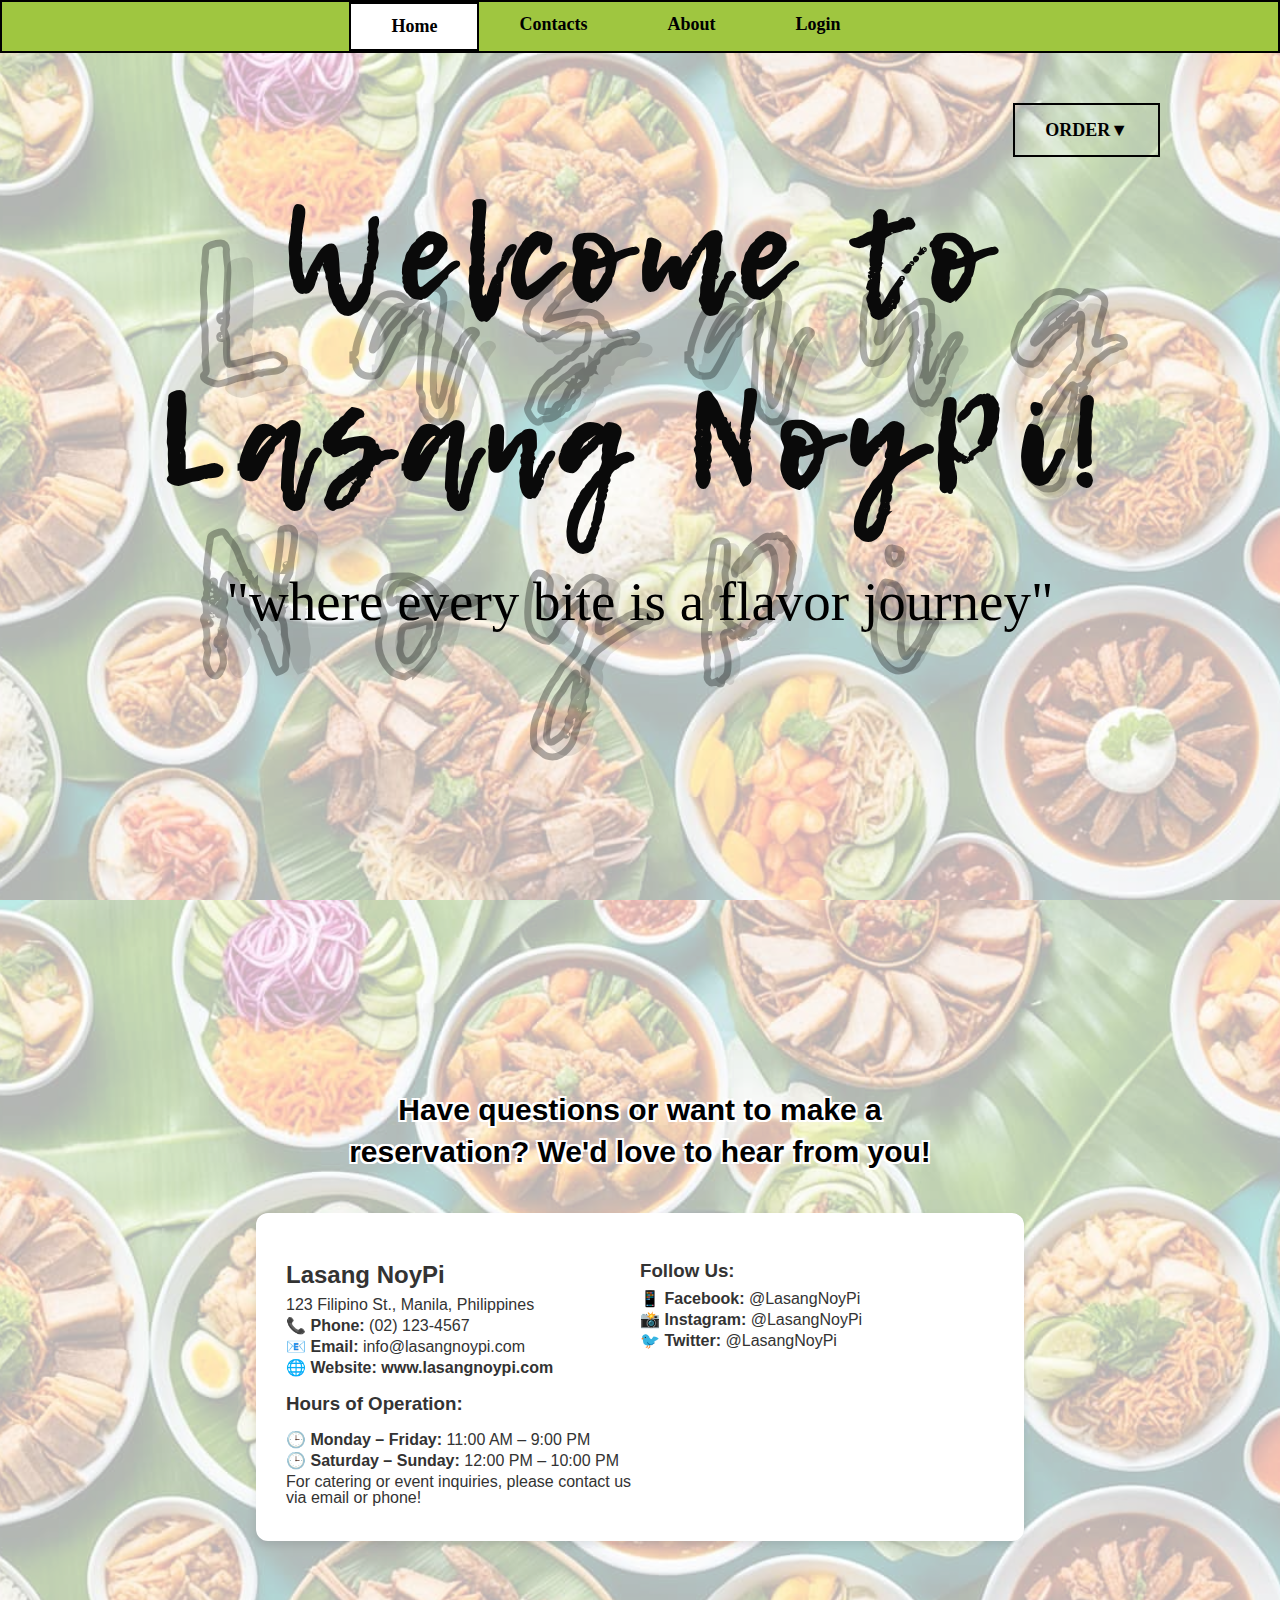
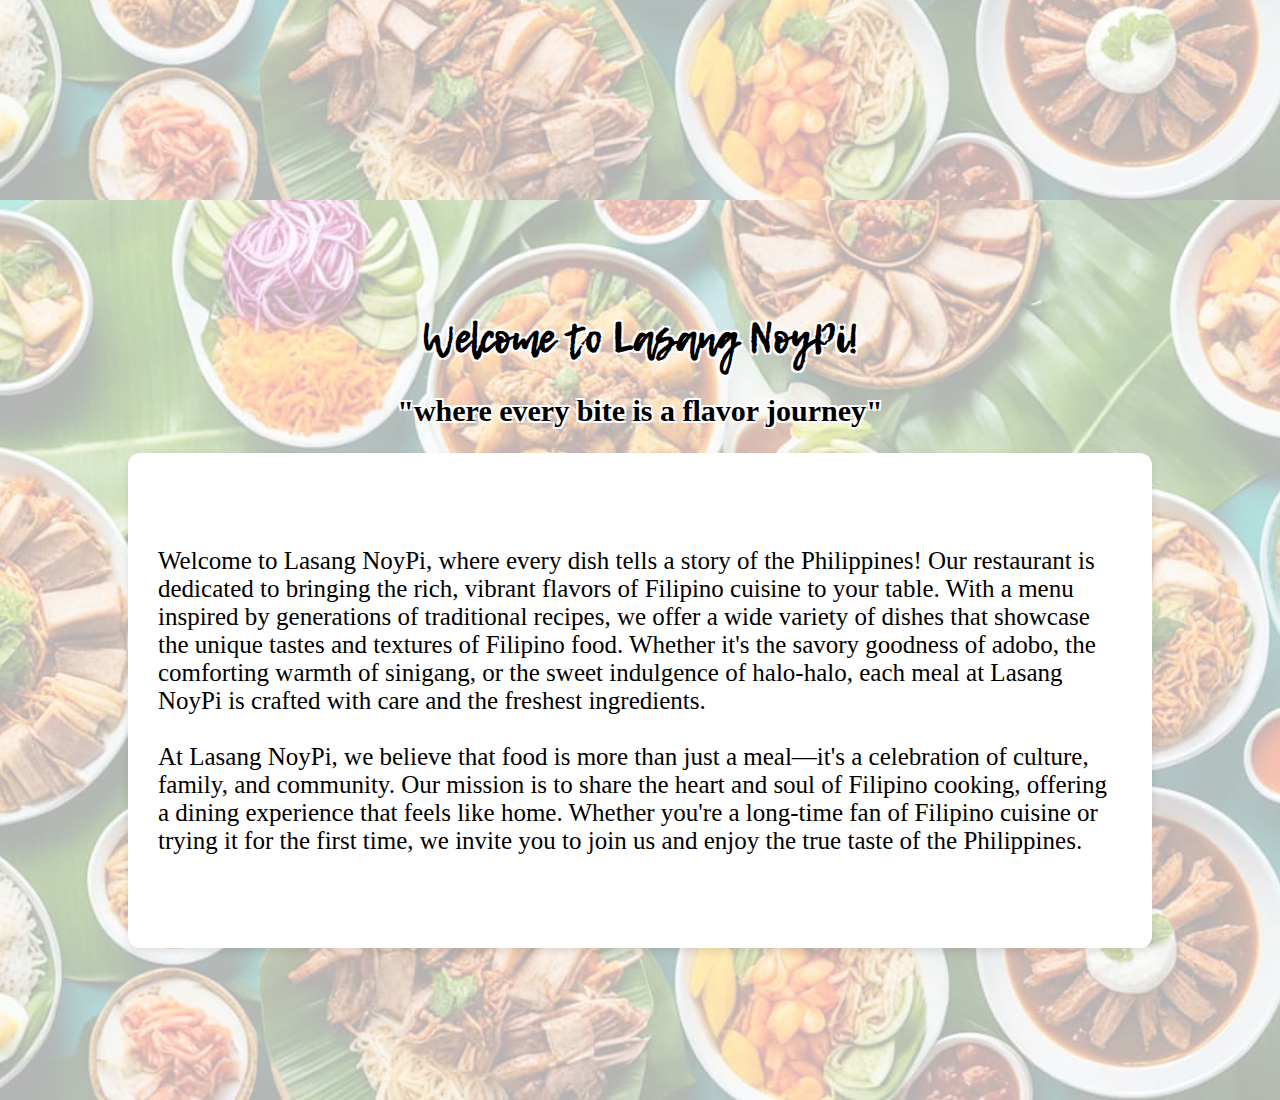
==== index.html @ b04867b8 "responsive payroll" ====
<!DOCTYPE html>
<html lang="en">
<head>
    <meta charset="UTF-8">
    <meta name="viewport" content="width=device-width, initial-scale=1.0">
    <title>Lasang NoyPi</title>
    <link rel="stylesheet" href="css/index.css">
    <link rel="stylesheet" href="css/fonts.css">
    <link rel="stylesheet" href="css/contact.css">
    <link rel="stylesheet" href="css/about.css">
    <link rel="stylesheet" href="css/nav.css">
    <link rel="stylesheet" href="css/purchase.css">
    <link rel="stylesheet" href="css/orderstyle.css">

</head>
<body>

    
    
    <div class="top_nav">
        <ul>
          <li><a class="active default" href="#" data-target="home">Home</a></li>
          <li><a href="#" data-target="contacts">Contacts</a></li>
          <li><a href="#" data-target="about">About</a></li>
          <li><a class="spaced" href="#login">Login</a></li>
      
        
        </ul>
      </div>
    
    <!-- Code for the home page and this is section 1 -->
    <section class="Main" id="home">
        <!-- main contents -->
        <div class="Content" >
            <h1>Welcome to <br> Lasang NoyPi!</h1>
            <p>"where every bite is a flavor journey"</p>
        </div>

        <div class="background">
            Your content here.
        </div>

        <!-- code for the background test -->
        <div class="splice-text" data-text="Lasang NoyPi"></div>
        
       <!-- Code for the purchase buttons and the corresponding divs in them -->
        <div class="Purchase menu">
            <a href="#" id="order-button" data-popup="payroll-popup" class="order popup-trigger">ORDER▼</a>
            <ul class="menu-items hidden">
                <li><a href="#" class="popup-trigger" data-popup="main-popup">MAIN</a></li>
                <li><a href="#" class="popup-trigger" data-popup="dessert-popup">DEESERT</a></li>
                <li><a href="#" class="popup-trigger" data-popup="drinks-popup">DRINKS</a></li>
            </ul>
        </div>

        <!-- Pop-ups divs and This is section 1 -->
        <!-- The code for the dine-in purchase button -->
        <div id="payroll-popup" class="hidden payroll">
            <div class="popup-content-payroll">
                <h3>Order Summary</h3>
                <ul id="order-summary">
                    <!-- Dynamic content -->
                </ul>
                <div class="total-price">Total: <span id="total-price" class="total-price">0</span> PHP</div>
            </div>
        </div>


        <div id="main-popup" class="popup hidden" >
            <div class="popup-content">
                <button class="close-btn">X</button>
                <div class="btn-food">
                    <div class="button-container">
                        <button class="move-food-L-R" id="btn-prev">&lt;</button>
                        <button class="move-food-R-L" id="btn-next">&gt;</button>
                    </div>
                    <div class="Menu-options">
                         <!-- Replace list with divs, add images inside each div -->
                        <!-- Menu Items -->
                        <div class="menu-item" data-price="85">
                            <img src="../images/main/PorkAdobo.png" alt="Assdobo-" class="menu-item-img">
                            
                            <div class="item-controls">
                                <button class="subtract">-</button>
                                <span class="quantity">0</span>
                                <button class="add">+</button>
                            </div>
                        </div>
                        <div class="menu-item" data-price="135">
                            <img src="/images/main/Lechon.png" alt="Lechon-" class="menu-item-img">
                           
                            <div class="item-controls">
                                <button class="subtract">-</button>
                                <span class="quantity">0</span>
                                <button class="add">+</button>
                            </div>
                        </div>
                        <div class="menu-item" data-price="125">
                            <img src="/images/main/Crispy-Pata.png" alt="Crispy-Pata" class="menu-item-img">

                            <div class="item-controls">
                                <button class="subtract">-</button>
                                <span class="quantity">0</span>
                                <button class="add">+</button>
                            </div>
                        </div>
                        <div class="menu-item" data-price="75">
                            <img src="/images/main/Pancit Palabok.png" alt="Pancit-Palabok" class="menu-item-img">
                            
                            <div class="item-controls">
                                <button class="subtract">-</button>
                                <span class="quantity">0</span>
                                <button class="add">+</button>
                            </div>
                        </div>
                        <div class="menu-item" data-price="85">
                            <img src="/images/main/Kare-Kare.png" alt="Kare-Kare" class="menu-item-img">
                          
                            <div class="item-controls">
                                <button class="subtract">-</button>
                                <span class="quantity">0</span>
                                <button class="add">+</button>
                            </div>
                        </div>
                        <div class="menu-item" data-price="125">
                            <img src="/images/main/Pork Sisig.png" alt="Pork-Sisig" class="menu-item-img">
                           
                            <div class="item-controls">
                                <button class="subtract">-</button>
                                <span class="quantity">0</span>
                                <button class="add">+</button>
                            </div>
                        </div>
                        <div class="menu-item" data-price="150">
                            <img src="/images/main/beef Kaldereta.png" alt="Beef-Kaldereta" class="menu-item-img">
                           
                            <div class="item-controls">
                                <button class="subtract">-</button>
                                <span class="quantity">0</span>
                                <button class="add">+</button>
                            </div>
                        </div>
                        <div class="menu-item" data-price="89">
                            <img src="/images/main/Sinangag.png" alt="Sinangag-" class="menu-item-img">
                         
                            <div class="item-controls">
                                <button class="subtract">-</button>
                                <span class="quantity">0</span>
                                <button class="add">+</button>
                            </div>
                        </div>
                        <div class="menu-item" data-price="55">
                            <img src="/images/main/Plain Rice.png" alt="Plain-Rice" class="menu-item-img">
                        
                            <div class="item-controls">
                                <button class="subtract">-</button>
                                <span class="quantity">0</span>
                                <button class="add">+</button>
                            </div>
                        </div>
                        <div class="menu-item" data-price="79">
                            <img src="/images/main/Bicol Express.png" alt="Bicok-Express" class="menu-item-img">
                            <div class="item-controls">
                                <button class="subtract">-</button>
                                <span class="quantity">0</span>
                                <button class="add">+</button>
                            </div>
                        </div>
                    </div>
                    <!-- Display selected option here -->
                    <div class="menu-display" id="menu-display">Dine in</div>
                </div>
            
            </div>
        </div>

        <!-- Dessert Pop-up -->
        <div id="dessert-popup" class="popup hidden">
            <div class="popup-content">
                <button class="close-btn">X</button>
                <div class="btn-food">
                    <div class="button-container">
                        <button class="move-food-L-R" id="btn-prev-dessert">&lt;</button>
                        <button class="move-food-R-L" id="btn-next-dessert">&gt;</button>
                    </div>
                    <div class="Menu-options">
                        <div class="menu-item" data-price="89">
                            <img src="../images/Dessert/Biko.png" alt="Biko-" class="menu-item-img-dessert">
                            <div class="item-controls">
                                <button class="subtract">-</button>
                                <span class="quantity">0</span>
                                <button class="add">+</button>
                            </div>
                        </div>
                        <div class="menu-item" data-price="55">
                            <img src="/images/Dessert/Buko Pie.png" alt="Buko-Pie" class="menu-item-img-dessert">
                            <div class="item-controls">
                                <button class="subtract">-</button>
                                <span class="quantity">0</span>
                                <button class="add">+</button>
                            </div>
                        </div>
                        <div class="menu-item" data-price="55">
                            <img src="/images/Dessert/Ginataang Bilo-bilo.png" alt="Ginataang-Bilo-bilo" class="menu-item-img-dessert">
                            < <div class="item-controls">
                                <button class="subtract">-</button>
                                <span class="quantity">0</span>
                                <button class="add">+</button>
                            </div>
                        </div>
                        <div class="menu-item" data-price="65">
                            <img src="/images/Dessert/Halo Halo.png" alt="Halo-Halo" class="menu-item-img-dessert">
                            <div class="item-controls">
                                <button class="subtract">-</button>
                                <span class="quantity">0</span>
                                <button class="add">+</button>
                            </div>
                        </div>
                        <div class="menu-item" data-price="55">
                            <img src="/images/Dessert/Leche Flan.png" alt="Leche-Flan" class="menu-item-img-dessert">
                            <div class="item-controls">
                                <button class="subtract">-</button>
                                <span class="quantity">0</span>
                                <button class="add">+</button>
                            </div>
                        </div>
                        <div class="menu-item" data-price="55">
                            <img src="/images/Dessert/Maja Blanca.png" alt="Maja-Blanca" class="menu-item-img-dessert">
                            <div class="item-controls">
                                <button class="subtract">-</button>
                                <span class="quantity">0</span>
                                <button class="add">+</button>
                            </div>
                        </div>
                        <div class="menu-item" data-price="65">
                            <img src="/images/Dessert/Sans Rival.png" alt="Sans--Rival" class="menu-item-img-dessert">
                            <div class="item-controls">
                                <button class="subtract">-</button>
                                <span class="quantity">0</span>
                                <button class="add">+</button>
                            </div>
                        </div>
                        <div class="menu-item" data-price="89">
                            <img src="/images/Dessert/Sapin Sapin.png" alt="Sapin-Sapin" class="menu-item-img-dessert">
                            <div class="item-controls">
                                <button class="subtract">-</button>
                                <span class="quantity">0</span>
                                <button class="add">+</button>
                            </div>
                        </div>
                        <div class="menu-item" data-price="25">
                            <img src="/images/Dessert/Sorebetes.png" alt="Sorebetes" class="menu-item-img-dessert">
                            <div class="item-controls">
                                <button class="subtract">-</button>
                                <span class="quantity">0</span>
                                <button class="add">+</button>
                            </div>
                        </div>
                    </div>
                    <div class="menu-display" id="menu-display-dessert">Desserts</div>
                </div>
            </div>
        </div>
        

        <!-- Drinks Pop-up -->
        <div id="drinks-popup" class="popup hidden">
            <div class="popup-content">
                <button class="close-btn">X</button>
                <div class="btn-food">
                    <div class="button-container">
                        <button class="move-food-L-R" id="btn-prev-drinks">&lt;</button>
                        <button class="move-food-R-L" id="btn-next-drinks">&gt;</button>
                    </div>
                    <div class="Menu-options">
                        <div class="menu-item" data-price="65">
                            <img src="/images/drinks/Calamansi Juice.png" alt="Calamansi-Juice" class="menu-item-img-drinks">
                            <div class="item-controls">
                                <button class="subtract">-</button>
                                <span class="quantity">0</span>
                                <button class="add">+</button>
                            </div>
                        </div>
                        <div class="menu-item" data-price="35">
                            <img src="/images/drinks/Ginger Tea.png" alt="Ginger-Tea" class="menu-item-img-drinks">
                            <div class="item-controls">
                                <button class="subtract">-</button>
                                <span class="quantity">0</span>
                                <button class="add">+</button>
                            </div>
                        </div>
                        <div class="menu-item" data-price="55">
                            <img src="/images/drinks/Guinumis.png" alt="Guinumis-" class="menu-item-img-drinks">
                            <div class="item-controls">
                                <button class="subtract">-</button>
                                <span class="quantity">0</span>
                                <button class="add">+</button>
                            </div>
                        </div>
                        <div class="menu-item" data-price="55">
                            <img src="/images/drinks/Guyabano Juice.png" alt="Guyabano-Juice" class="menu-item-img-drinks">
                            <div class="item-controls">
                                <button class="subtract">-</button>
                                <span class="quantity">0</span>
                                <button class="add">+</button>
                            </div>
                        </div>
                        <div class="menu-item" data-price="55">
                            <img src="/images/drinks/Mango Shake.png" alt="Mango-Shake" class="menu-item-img-drinks">
                            <div class="item-controls">
                                <button class="subtract">-</button>
                                <span class="quantity">0</span>
                                <button class="add">+</button>
                            </div>
                        </div>
                    </div>
                    <div class="menu-display" id="menu-display-drinks">Drinks</div>
                </div>
            </div>
        </div>
        
    </section>

    <!-- This is the section code for the contacts -->
    <section id="contacts" class="section Contacts">
        <div  class="first_statement_Contacts" >
            <h1> 
                Have questions or want to make a <br> reservation? We'd love to hear from you!
            </h1>
        </div>

        <section class="contact-info">
            <div class="info-container">
              <!-- Left Side: Business Information -->
              <div class="business-info">
                <h2>Lasang NoyPi</h2>
                <p>123 Filipino St., Manila, Philippines</p>
                <p>📞 <strong>Phone:</strong> (02) 123-4567</p>
                <p>📧 <strong>Email:</strong> info@lasangnoypi.com</p>
                <p>🌐 <strong>Website:</strong> <a href="https://www.lasangnoypi.com" target="_blank">www.lasangnoypi.com</a></p>
                
                <h3>Hours of Operation:</h3>
                <p>🕒 <strong>Monday – Friday:</strong> 11:00 AM – 9:00 PM</p>
                <p>🕒 <strong>Saturday – Sunday:</strong> 12:00 PM – 10:00 PM</p>
                <p>For catering or event inquiries, please contact us via email or phone!</p>
              </div>
          
              <!-- Right Side: Follow Us Section -->
              <div class="social-media">
                <h3>Follow Us:</h3>
                <p>📱 <strong>Facebook:</strong> @LasangNoyPi</p>
                <p>📸 <strong>Instagram:</strong> @LasangNoyPi</p>
                <p>🐦 <strong>Twitter:</strong> @LasangNoyPi</p>
              </div>
            </div>
          </section>
          

        <div class="background">
           
        </div>
       
    </section>


    <!-- ///////////////////////////////////// -->
    <!-- This is the section code for the About -->
    <section id="about" class="section About">

        <div  class="first_statement_About" >
            <h1>Welcome to Lasang NoyPi!</h1>
            <h2>"where every bite is a flavor journey"</h2>
        </div>

        <section class="about-info">
            <div class="about_info-container">
              <!-- Left Side: Business Information -->
               <div class="statement_about-info">
                <p>
                    Welcome to Lasang NoyPi, where every dish tells a story of the Philippines! 
                    Our restaurant is dedicated to bringing the rich, vibrant flavors of Filipino 
                    cuisine to your table. With a menu inspired by generations of traditional recipes, 
                    we offer a wide variety of dishes that showcase the unique tastes and textures of 
                    Filipino food. Whether it's the savory goodness of adobo, the comforting warmth of 
                    sinigang, or the sweet indulgence of halo-halo, each meal at Lasang NoyPi is crafted 
                    with care and the freshest ingredients.
                <br> <br>
                    At Lasang NoyPi, we believe that food is more than just a meal—it's a celebration 
                    of culture, family, and community. Our mission is to share the heart and soul of 
                    Filipino cooking, offering a dining experience that feels like home. Whether you're 
                    a long-time fan of Filipino cuisine or trying it for the first time, we invite you 
                    to join us and enjoy the true taste of the Philippines.
                </p>
               </div>
              
            </div>
          </section>
          

        <div class="background">
           
        </div>
       
       
    </section>

    <!-- Place JS file reference at the end -->
    <script src="js/nav.js"></script>
    <script src="js/purchase.js"></script>
    <script src="js/order.js"></script>
    <script src="js/payroll.js"></script>


</body>
</html>
---- css/index.css ----
.Main .background {
    position: absolute; /* Removes it from the normal flow */
            top: 0;
            left: 0;
            width: 100%; /* Full width of the parent */
            height: 100%; /* Full height of the parent */
            background-image: url('../images/Food-Culture-In-The-Philippines.jpg');
            background-size: cover;
            background-repeat: no-repeat;
            background-position: center;
            z-index: -1; /* Push it behind the content */
            opacity: 0.3;
}

.Main {
    position: relative;  /* Set parent to relative so child is positioned relative to it */
    width: 100%;         /* Example width */
    height: 100vh;       /* Full viewport height */
    display: flex;
    flex-direction: column; /* Stack elements vertically */
    align-items: center;
    justify-content: center;
    padding: 20px;
    
}

.Main h1 {
    font-family: 'Lemon', sans-serif;
    font-size: 125px; /* Default font size */
    margin-top: 5%;
    text-align: center;
    letter-spacing: 15px;
    color: rgb(10, 10, 10);
    
    
   
}

.Main p {
    font-family: 'Poppins';
    font-size: 55px; /* Default font size */
    text-align: center;
    margin-top: -5%;
    
}



  




@media (min-width: 1025px) and (max-width: 1080px) {
    /* Styles for screens between 1025px and 1080px */
    .Main h1 {
        font-size: 70px; /* Reduce font size for smaller screens */
        margin-top: 10%; /* Adjust top margin for better fit */
        margin-left: 0; /* Center the title */
        text-align: center; /* Center the text for smaller screens */
    }

    .Main p {
        font-size: 600px; /* Reduce font size */
        margin-left: 0; /* Remove left offset for smaller screens */
        text-align: center; /* Center-align text */
        margin-top: 10%; /* Adjust margin top to give breathing space */
        margin-bottom: 10%; /* Add some bottom margin */
    }
}


@media (min-width: 768px) and (max-width: 1024px) {

    .Main h1 {
        font-size: 50px; /* Reduce font size for smaller screens */
        margin-top: 10%; /* Adjust top margin for better fit */
        margin-left: 0; /* Center the title */
        text-align: center; /* Center the text for smaller screens */
    }

    .Main p {
        font-size: 30px; /* Reduce font size */
        margin-left: 0; /* Remove left offset for smaller screens */
        text-align: center; /* Center-align text */
        margin-top: 10%; /* Adjust margin top to give breathing space */
        margin-bottom: 10%; /* Add some bottom margin */
    }
}
/* Responsive styles */
@media (min-width: 480px) and (max-width: 768px) {
    .Main h1 {
        font-size: 50px; /* Reduce font size for smaller screens */
        margin-top: 10%; /* Adjust top margin for better fit */
        margin-left: 0; /* Center the title */
        text-align: center; /* Center the text for smaller screens */
    }

    .Main p {
        font-size: 10px; /* Reduce font size */
        margin-left: 0; /* Remove left offset for smaller screens */
        text-align: center; /* Center-align text */
        margin-top: 10%; /* Adjust margin top to give breathing space */
        margin-bottom: 10%; /* Add some bottom margin */
    }
}

/* For even smaller screens (mobile phones) */
@media (max-width: 480px) {
    .Main h1 {
        font-size: 35px; /* Further reduce font size */
        margin-top: 5%; /* Adjust top margin */
    }

    .Main p {
        font-size: 10px; /* Further reduce font size */
        margin-top: 5%; /* Adjust top margin */
        margin-bottom: 10%; /* Adjust bottom margin */
    }
}

body {
    margin: 0;
    font-family: 'Lemon';/* Match the @font-face name */
   
    align-items: center;
    overflow-x: hidden;
    scroll-behavior: smooth;
    /* overflow-y: hidden; */
}
html {
    margin: 0;
    padding: 0;
    scroll-behavior: smooth;
    scroll-behavior: smooth; /* Smooth scrolling */
    scroll-snap-type: y mandatory; /* Snap scroll vertically */
    overflow-y: scroll; /* Allow vertical scrolling */
    overflow-x: hidden;
}

/* Base styles for all sections */
section {
    width: 100vw;        /* Full width of the viewport */
    height: 100vh;       /* Full height of the viewport */
    box-sizing: border-box;
    display: flex;       /* Flexbox for centering content */
    flex-direction: column;
    justify-content: center; /* Center content vertically */
    align-items: center; /* Center content horizontally */
    border: none;        /* Removes border */
    outline: none;       /* Removes focus outline */
    scroll-snap-align: start; /* For precise snapping */
}

/* For screens between 1025px and 1080px */
@media (min-width: 1025px) and (max-width: 1080px) {
    .Main, .About, .Contacts {
        height: 100vh; /* Ensure full screen height */
        width: 100vw; /* Full width of the screen */
        overflow: hidden; /* Hide any content that overflows */
    }

    .Contacts, .About {
        display: flex; /* Use flexbox for centering content */
        flex-direction: column;
        justify-content: center; /* Center content vertically */
        align-items: center; /* Center content horizontally */
    }

    /* Ensure the content within sections is centered and fully occupies the screen */
    .Main h1, .Main p, 
    .About .first_statement_About h1, .About .first_statement_About h2, 
    .Contacts .first_statement_Contacts h1 {
        margin: 0;
        text-align: center; /* Center text for smaller screens */
        font-size: 24px;  /* Adjust font size as needed */
    }

    /* Adjust canvas or content containers to fit */
    .canvas, .contact-info, .about-info {
        height: auto; /* Allow height to adjust based on content */
        width: 95%; /* Slightly less than full width */
        margin: 0;
        padding: 15px;
        overflow-y: auto; /* Allow vertical scrolling if content overflows */
    }

    .info-container, .about_info-container {
        display: flex;
        flex-direction: column; /* Stack items vertically */
        align-items: center;
        justify-content: center;
        width: 100%;
    }

    .business-info, .social-media {
        min-width: 100%;
        margin: 10px 0;
    }
}

/* Specific adjustments for smaller screens */
@media (max-width: 768px) {
    .Main, .About, .Contacts {
        height: 100vh; /* Ensure full screen height */
        width: 100vw;
        overflow: hidden; /* Hide any content that overflows */
    }

    .Contacts {
        height: 100vh; /* Ensure full screen height */
        display: flex; /* Ensure it uses flexbox */
        flex-direction: column; /* Stack content vertically */
        justify-content: center; /* Center content vertically */
        align-items: center; /* Center content horizontally */
    }

    .About {
        height: 100vh; /* Ensure full screen height */
        display: flex; /* Ensure it uses flexbox */
        flex-direction: column; /* Stack content vertically */
        justify-content: center; /* Center content vertically */
        align-items: center; /* Center content horizontally */
    }

    /* Ensure the content within sections is centered and fully occupies the screen */
    .Main h1, .Main p, 
    .About .first_statement_About h1, .About .first_statement_About h2, 
    .Contacts .first_statement_Contacts h1 {
        margin: 0;  /* Remove any margins that may push content out of view */
        text-align: center; /* Center text for smaller screens */
        font-size: 20px;  /* Adjust font size as needed */
    }

    /* Adjust canvas or content containers to fit smaller screens */
    .canvas, .contact-info, .about-info {
        height: auto;  /* Allow height to adjust based on content */
        width: 100%;  /* Full width of the screen */
        margin: 0;  /* Remove margins to ensure no gaps */
        padding: 10px;  /* Optional: Add some padding for aesthetics */
        overflow-y: auto; /* Allow vertical scrolling if content overflows */
    }

    /* Adjust other elements for mobile */
    .info-container, .about_info-container {
        display: flex;
        flex-direction: column; /* Stack items vertically */
        align-items: center; /* Center items */
        justify-content: center; /* Center content vertically */
        width: 100%;
    }

    .business-info, .social-media {
        min-width: 100%; /* Ensure content does not overflow */
        margin: 10px 0; /* Adjust spacing between items */
    }
}


/* For screens smaller than 480px (phones) */
@media (max-width: 480px) {
    .Main, .About, .Contacts {
        height: 100vh; /* Ensure full screen height */
        width: 100vw; /* Full width of the screen */
        overflow: hidden; /* Hide any content that overflows */
    }

    .Contacts, .About {
        display: flex;
        flex-direction: column;
        justify-content: center; /* Center content vertically */
        align-items: center; /* Center content horizontally */
    }

    /* Ensure the content within sections is centered and fully occupies the screen */
    .Main h1, .Main p, 
    .About .first_statement_About h1, .About .first_statement_About h2, 
    .Contacts .first_statement_Contacts h1 {
        margin: 0;
        text-align: center;
        font-size: 18px;  /* Adjust font size for smaller screens */
    }

    /* Adjust canvas or content containers to fit smaller screens */
    .canvas, .contact-info, .about-info {
        height: auto; /* Allow height to adjust based on content */
        width: 90%; /* Use most of the available screen width */
        margin: 0;
        padding: 10px;
        overflow-y: auto; /* Allow vertical scrolling if content overflows */
    }

    .info-container, .about_info-container {
        display: flex;
        flex-direction: column; /* Stack items vertically */
        align-items: center;
        justify-content: center;
        width: 100%;
    }

    .business-info, .social-media {
        min-width: 100%;
        margin: 10px 0;
    }
}


.splice-text {
    position: absolute;  /* Make the child absolutely positioned */
    top: -650px;           /* Position it from the top */
    left: -450px;          /* Position it from the left */
    width: 100px;        /* Set a width for the child */
    height: 100px;       /* Set a height for the child */
}

@media (min-width: 1025px) and (max-width: 1080px) {
    /* Styles for screens between 1025px and 1080px */
    .splice-text {
        position: absolute;
        top: -300px;          /* Adjust position for tablet screens */
        left: -300px;         /* Adjust position for tablet screens */
        width: 80px;          /* Adjust width for tablet screens */
        height: 80px;         /* Adjust height for tablet screens */
    }
}

/* Media Query for Tablet Screens */
@media (min-width: 768px) and (max-width: 1024px) {
    .splice-text {
        position: absolute;
        top: -300px;          /* Adjust position for tablet screens */
        left: -300px;         /* Adjust position for tablet screens */
        width: 80px;          /* Adjust width for tablet screens */
        height: 80px;         /* Adjust height for tablet screens */
    }
}

/* Media Query for Phone Screens */
@media (min-width: 480px) and (max-width: 768px) {
    .splice-text {
        top: -100px;          /* Adjust position for phone screens */
        left: -150px;         /* Adjust position for phone screens */
        width: 60px;          /* Adjust width for phone screens */
        height: 60px;         /* Adjust height for phone screens */
    }
}

/* Media Query for Smaller Phone Screens */
@media (max-width: 480px) {
    .splice-text {
        top: -50px;           /* Adjust position for smaller phones */
        left: -50px;          /* Adjust position for smaller phones */
        width: 50px;          /* Adjust width for smaller phones */
        height: 50px;         /* Adjust height for smaller phones */
    }
}
---- css/fonts.css ----
/* General Reset */
@font-face {
    font-family: 'CustomFont'; /* Match this name to font-family usage */
    src: url("/maragsa-font_john-david-maza_150620/Maragsâ.otf") format('opentype'); /* Correct file path */
    font-weight: normal; /* Optional: Define weight */
    font-style: normal; /* Optional: Define style */
}

@font-face {
    font-family: 'Lemon'; /* Match this name to font-family usage */
    src: url("../lemon_tuesday/Lemon Tuesday.otf") format('opentype'); /* Correct file path */
    font-weight: normal; /* Optional: Define weight */
    font-style: normal; /* Optional: Define style */
}

@font-face {
    font-family: 'Poppins'; /* Match this name to font-family usage */
    src: url("/poppins/Poppins-Black.ttf") format('ttf'); /* Correct file path */
    font-weight: normal; /* Optional: Define weight */
    font-style: normal; /* Optional: Define style */
}

/* This is the splice font effect in the background */
.splice-text {
    font-size: 12rem;
    font-weight: bold;
    color: transparent; /* Make the inside transparent */
    -webkit-text-stroke: 1px #000000; /* Creates the black outline */
    line-height: 1.5;
    word-spacing: 15px;
    letter-spacing: 65px;
    font-style: 'Lemon';
    position: relative; /* To ensure ::before and ::after are positioned correctly */
}

.splice-text::before,
.splice-text::after {
    content: attr(data-text); /* Dynamically reflect the main text */
    position: absolute;
    top: 0;
    left: 0;
    width: 100%;
    height: 100%;
    z-index: -1;
    opacity: 0.2;
}

.splice-text::before {
    transform: translate(75px, 155px); /* Slice upwards */
    color: #000000; /* Light color for one "slice" */
    -webkit-text-stroke: 0;
    font-size: 11.5rem;
    opacity: 0.1;
}

.splice-text::after {
    transform: translate(50px, 135px); /* Slice downwards */
    background: transparent;
    opacity: 0.3;
}

/* Responsive styles */
@media (max-width: 1024px) {
    .splice-text {
        font-size: 8rem; /* Reduce font size for medium-sized screens */
        letter-spacing: 50px; /* Adjust letter-spacing */
    }

    .splice-text::before {
        font-size: 7.5rem; /* Adjust font size for before pseudo-element */
        transform: translate(60px, 130px); /* Adjust slice position */
    }

    .splice-text::after {
        font-size: 7.5rem; /* Adjust font size for after pseudo-element */
        transform: translate(40px, 120px); /* Adjust slice position */
    }
}

@media (max-width: 768px) {
    .splice-text {
        font-size: 5rem; /* Further reduce font size for smaller screens */
        letter-spacing: 30px; /* Adjust letter-spacing */
    }

    .splice-text::before {
        font-size: 4.5rem; /* Further reduce font size for before pseudo-element */
        transform: translate(40px, 100px); /* Adjust slice position */
    }

    .splice-text::after {
        font-size: 4.5rem; /* Further reduce font size for after pseudo-element */
        transform: translate(30px, 80px); /* Adjust slice position */
    }
}

@media (max-width: 480px) {
    .splice-text {
        font-size: 3rem; /* Reduce font size for very small screens */
        letter-spacing: 20px; /* Adjust letter-spacing */
    }

    .splice-text::before {
        font-size: 2.5rem; /* Further reduce font size for before pseudo-element */
        transform: translate(30px, 80px); /* Adjust slice position */
    }

    .splice-text::after {
        font-size: 2.5rem; /* Further reduce font size for after pseudo-element */
        transform: translate(20px, 60px); /* Adjust slice position */
    }
}
---- css/contact.css ----
.Contacts .background {
    position: absolute; /* Removes it from the normal flow */
            top: 100;
            left: 0;
            width: 100%; /* Full width of the parent */
            height: 100%; /* Full height of the parent */
            background-image: url('../images/Food-Culture-In-The-Philippines.jpg');
            background-size: cover;
            background-repeat: no-repeat;
            background-position: center;
            z-index: -1; /* Push it behind the content */
            opacity: 0.3;
}
.first_statement_Contacts h1 {
  font-family: Poppins, sans-serif;
  margin-top: 10%;
  font-size: 30px; /* Default size */
  color: rgb(0, 0, 0); /* Black text color */
  text-align: center;
  text-shadow:
      -2px -2px 0 rgb(255, 255, 255),
       2px -2px 0 rgb(255, 255, 255),
      -2px  2px 0 rgb(255, 255, 255),
       2px  2px 0 rgb(255, 255, 255); /* Highlighting shadow */
  line-height: 1.4; /* Ensure proper spacing between lines */
}

.Contacts .canvas {
  background-color: #ffffff;
  height: 65%;
  width: 90%;
  margin: auto; /* Center it */
  border-radius: 25px;
  box-shadow: 0px 4px 8px rgba(0, 0, 0, 0.1);
  padding: 20px; /* Ensure proper padding inside */
}

/* Contact Info Styling */
.contact-info {
  height: auto;
  width: 60%;
  background-color: #fff; /* White background */
  border-radius: 12px; /* Rounded corners */
  box-shadow: 0px 4px 8px rgba(0, 0, 0, 0.1); /* Soft shadow */
  padding: 20px 30px;
  font-family: Arial, sans-serif;
  color: #333; /* Dark text */
  margin: 20px auto; /* Center horizontally */
  line-height: 1; /* Add spacing between lines */
  margin-bottom: 10%;
}

/* Containers and Sections */
.info-container {
  display: flex;
  justify-content: space-between;
  flex-wrap: wrap; /* Wrap content for smaller screens */
}

.business-info, .social-media {
  flex: 1; /* Equal width */
  min-width: 300px; /* Prevent overflow */
  margin: 10px 0; /* Space between sections */
}

.business-info h2, .social-media h3 {
  font-weight: bold;
  margin-bottom: 10px; /* Space under headings */
}

.business-info p, .social-media p {
  margin: 5px 0; /* Space between paragraphs */
  font-size: 16px; /* Standard paragraph size */
}

/* Links */
a {
  text-decoration: none;
  color: #333; /* Match text color */
  font-weight: bold;
}

a:hover {
  text-decoration: underline;
}

@media (min-width: 1025px) and (max-width: 1080px) {
  
}

/* For responsive designs */
@media (min-width: 768px) and (max-width: 1024px) {
  .first_statement_Contacts h1 {
    font-size: 4vw; /* Scales font size relative to viewport width */
    line-height: 1.3;
    text-shadow:
      -1px -1px 0 rgb(255, 255, 255),
      1px -1px 0 rgb(255, 255, 255),
      -1px 1px 0 rgb(255, 255, 255),
      1px 1px 0 rgb(255, 255, 255); /* Adjust for smaller font */
  }

  .Contacts .canvas {
    height: auto; /* Prevent height increase */
    width: 95%; /* Adjust width */
    max-height: 500px; /* Prevent it from getting too tall */
    padding: 15px 20px; /* Adjust padding */
    font-size: 3vw; /* Scale font size based on viewport width */
  }

  .contact-info {
    width: 90%; /* Use most of the screen */
    font-size: 14px;
    line-height: 1.4;
  }

  .info-container {
    flex-direction: column;
    align-items: center;
  }

  .business-info, .social-media {
    margin: 20px 0;
  }

  .business-info h2, .social-media h3 {
    font-size: 18px;
  }

  .business-info p, .social-media p {
    font-size: 14px;
  }
}

/* For smaller screens (mobile phones) */
@media (max-width: 767px) {
  .Contacts .background {
    background-size: contain;
    height: 100%;
  }

  .Contacts .canvas {
    height: auto; /* Prevent height increase */
    max-height: 400px; /* Prevent getting too tall on mobile */
    padding: 10px 15px;
    font-size: 5vw; /* Adjust font size for small screens */
  }

  .Contacts .canvas h1 {
    font-size: 8vw; /* Font size shrinks based on screen width */
    margin-top: 5%;
  }

  .Contacts .canvas p {
    font-size: 5vw; /* Adjust paragraph size */
    margin-top: 5%;
    margin-bottom: 10%;
  }

  .contact-info {
    width: 95%;
  }

  .info-container {
    flex-direction: column;
    align-items: center;
  }
}
---- css/about.css ----
.About .background {
    position: absolute; /* Removes it from the normal flow */
            top: 200;
            left: 0;
            width: 100%; /* Full width of the parent */
            height: 100%; /* Full height of the parent */
            background-image: url('../images/Food-Culture-In-The-Philippines.jpg');
            background-size: cover;
            background-repeat: no-repeat;
            background-position: center;
            z-index: -1; /* Push it behind the content */
            opacity: 0.3;
}


.first_statement_About h1{
    font-family: Lemon;
   margin-top: -5%;
   font-size: 40px;
   color: rgb(0, 0, 0);              /* Text color */
    text-align: center;        /* Center-align the text */
    text-shadow: 
        -2px -2px 0 rgb(255, 255, 255),     /* Top-left shadow */
         2px -2px 0 rgb(255, 252, 252),     /* Top-right shadow */
        -2px  2px 0 rgb(255, 255, 255),     /* Bottom-left shadow */
         2px  2px 0 rgb(252, 252, 252);     /* Bottom-right shadow */
    
}

.first_statement_About h2{
    font-family: Poppins;
   margin-top: 1%;
   margin-bottom: 1%;
   font-size: 10px;
   color: rgb(0, 0, 0);              /* Text color */
    text-align: center;        /* Center-align the text */
    text-shadow: 
        -2px -2px 0 rgb(255, 255, 255),     /* Top-left shadow */
         2px -2px 0 rgb(255, 252, 252),     /* Top-right shadow */
        -2px  2px 0 rgb(255, 255, 255),     /* Bottom-left shadow */
         2px  2px 0 rgb(252, 252, 252);     /* Bottom-right shadow */
    
}

/* Section Styling */
.about-info {
    
    height: 55%;
    width: 80%;
    background-color: #fff; /* White background */
    border-radius: 12px;    /* Rounded corners */
    box-shadow: 0px 4px 8px rgba(0, 0, 0, 0.1); /* Soft shadow */
    padding: 20px 30px;     /* Padding inside the box */
    font-family: Arial, sans-serif;
    color: #333;            /* Dark text color */
    margin: 20px auto;      /* Center horizontally */
   /*  max-width: 800px;   */     /* Optional max width */
  }
  
  /* Container for two sections */
  .about_info-container {
    display: flex;
    justify-content: space-between;
    flex-wrap: wrap;
  }

.statement_about-info p{
    font-family: Poppins;
    color: black;
    font-size: 25px;
    margin-top: 5%;
    margin-bottom: 5%;
}

/* For screens between 1025px and 1080px */
@media (min-width: 1025px) and (max-width: 1080px) {
    .first_statement_About h1 {
        font-size: clamp(28px, 5vw, 36px); /* Scales with screen size */
        margin-top: 5%;  /* Adjust margin for better spacing */
        text-shadow: 
            -1px -1px 0 rgb(255, 255, 255), 
             1px -1px 0 rgb(255, 255, 255), 
            -1px  1px 0 rgb(255, 255, 255), 
             1px  1px 0 rgb(255, 255, 255);
    }

    .first_statement_About h2 {
        font-size: clamp(16px, 4vw, 24px); /* Scales with screen size */
        margin: 4% 0; /* Adjust margin for better spacing */
        line-height: 1.4;
    }

    .about-info {
        width: 85%; /* Adjust width for medium screens */
        height: auto;
        padding: 18px 25px;
        font-size: clamp(14px, 3vw, 18px); /* Dynamic font scaling */
        line-height: 1.6; /* Prevent text overlap */
    }

    .about_info-container {
        flex-direction: row; /* Horizontal layout for medium screens */
        justify-content: space-between;
        align-items: flex-start; /* Align items to the top */
    }

    .statement_about-info p {
        font-size: clamp(14px, 3vw, 18px); /* Match font size with .about-info */
        line-height: 1.8; /* Ensure readability */
        margin: 4% 0;
    }
}

/* For screens smaller than 480px (phones) */
@media (max-width: 480px) {
    .first_statement_About h1 {
        font-size: clamp(20px, 5vw, 28px); /* Scales with screen size */
        margin-top: 10%; /* Remove negative margin */
        line-height: 1.2; /* Add spacing between lines */
        text-shadow: 
            -1px -1px 0 rgb(255, 255, 255), 
             1px -1px 0 rgb(255, 255, 255), 
            -1px  1px 0 rgb(255, 255, 255), 
             1px  1px 0 rgb(255, 255, 255);
    }

    .first_statement_About h2 {
        font-size: clamp(14px, 4vw, 20px); /* Scales with screen size */
        margin: 5% 0; /* Standardize margins */
        line-height: 1.3; /* Add line spacing */
    }

    .about-info {
        width: 90%; 
        height: auto; 
        padding: 15px 20px; 
        font-size: clamp(12px, 3vw, 16px); /* Scales dynamically */
        line-height: 1.5; /* Prevent text overlap */
    }

    .about_info-container {
        flex-direction: column; 
        justify-content: center; 
        align-items: center;
    }

    .statement_about-info p {
        font-size: clamp(12px, 3vw, 16px); /* Match font size with .about-info */
        line-height: 1.6; /* Ensure readability */
        word-spacing: 0.05em; /* Prevent letter crowding */
        margin: 5% 0; 
    }
}

/* Optional: Dynamic Font Scaling */
.first_statement_About h1 {
    font-size: clamp(24px, 5vw, 40px); /* Scales with screen size */
}

.first_statement_About h2 {
    font-size: clamp(18px, 4vw, 30px);
}

.statement_about-info p {
    font-size: clamp(14px, 3vw, 25px);
}

/* Responsive Styles for .About Section */
@media (max-width: 768px) {
    
    .first_statement_About h1 {
        font-size: 28px; /* Adjust size for smaller screens */
        margin-top: 10%; /* Remove negative margin */
        line-height: 1.2; /* Add spacing between lines */
        text-shadow: 
            -1px -1px 0 rgb(255, 255, 255), 
             1px -1px 0 rgb(255, 255, 255), 
            -1px  1px 0 rgb(255, 255, 255), 
             1px  1px 0 rgb(255, 255, 255);
    }

    .first_statement_About h2 {
        font-size: 20px; /* Adjust size for smaller screens */
        margin: 5% 0; /* Standardize margins */
        line-height: 1.3; /* Add line spacing */
    }

    .about-info {
        width: 90%; 
        height: auto; 
        padding: 15px 20px; 
        font-size: 14px;
        line-height: 1.5; /* Prevent text overlap */
    }

    .about_info-container {
        flex-direction: column; 
        justify-content: center; 
        align-items: center;
    }

    .statement_about-info p {
        font-size: 16px; 
        line-height: 1.6; /* Ensure readability */
        word-spacing: 0.05em; /* Prevent letter crowding */
        margin: 5% 0; 
    }
}

/* Optional: Dynamic Font Scaling */
.first_statement_About h1 {
    font-size: clamp(24px, 5vw, 40px); /* Scales with screen size */
}

.first_statement_About h2 {
    font-size: clamp(18px, 4vw, 30px);
}

.statement_about-info p {
    font-size: clamp(14px, 3vw, 25px);
}
---- css/nav.css ----
/* Navigation bar styling */
.top_nav {
  position: fixed; /* Makes it stay in place */
  top: 0; /* Sticks to the top of the viewport */
  left: 0;
  width: 100vw; /* Full screen width */
  background-color: #9fc640;
  padding: 0;
  font-family: 'Poppins';
  overflow: hidden;
  border: 2px solid rgb(0, 0, 0); /* Single shorthand for all sides */
  box-sizing: border-box; /* Include borders in width calculations */
  z-index: 1000;
}

/* Center the navigation items */
.top_nav ul {
  list-style: none;
  margin: 0;
  padding: 0;
  display: flex;
  justify-content: center;
  background-color: #9fc640;
  flex-wrap: wrap; /* Allows items to wrap on smaller screens */
}

/* List item styling */
.top_nav ul li {
  position: relative; /* Make sure dropdown is positioned relative to its parent */
  margin: 0;
}

/* Adjust spacing for specific links */
.top_nav ul li a.spaced {
  margin-left: 700px; /* Adds space before "Login" */
  margin-right: 50px; /* Optional */
}

/* Base styles for links */
.top_nav ul li a {
  cursor: pointer;
  box-sizing: border-box;
  display: block;
  color: rgb(0, 0, 0);
  text-align: center;
  padding: 14px 50px;
  text-decoration: none;
  font-size: 20px;
  transition: all 0.3s ease; /* Smooth hover transitions */
}

/* Hover and active link styles */
.top_nav a.hover-active,
.top_nav a.active {
  border: 2px solid rgb(0, 0, 0);
  background-color: #ffffff;
  color: rgb(0, 0, 0);
}

/* Responsive styles for screens from 1366px to 1024px */
@media (max-width: 1366px) and (min-width: 1025px) {
  .top_nav ul {
    flex-wrap: wrap; /* Allows items to wrap on smaller screens */
  }
  
  .top_nav ul li a {
    padding: 12px 40px; /* Adjust padding */
    font-size: 18px; /* Slightly smaller font */
  }

  .top_nav ul li a.spaced {
    margin-left: 0; /* Remove large margin on smaller screens */
  }
}

/* Responsive styles for screens 1024px and below */
@media (max-width: 1024px) {
  .top_nav ul {
      flex-wrap: wrap; /* Allows items to wrap on smaller screens */
  }
  
  .top_nav ul li a {
      padding: 10px 30px; /* Reduce padding for smaller screens */
      font-size: 18px; /* Slightly smaller font */
  }

  .top_nav ul li a.spaced {
      margin-left: 0; /* Remove large margin on smaller screens */
  }
}

/* Responsive styles for screens 768px and below */
@media (max-width: 768px) {
  .top_nav {
      height: auto; /* Remove fixed height */
      padding: 10px 0; /* Adjust padding for smaller screens */
  }

  .top_nav ul {
      justify-content: space-around; /* Space out items evenly */
  }

  .top_nav ul li a {
      padding: 10px 15px; /* Smaller padding for links */
      font-size: 14px; /* Smaller font size */
  }

  .top_nav ul li a.spaced {
      margin-left: 0; /* Remove any extra margins */
      margin-right: 0;
  }
}
---- css/purchase.css ----
.payroll {
    position: fixed;
    top: 50%;
    left: 10%;
    transform: translate(-50%, -50%);
    background: white;
    border: 1px solid #ccc;
    box-shadow: 0 4px 8px rgba(0, 0, 0, 0.2);
    z-index: 1000;
    padding: 5px;
    align-content: center;
}

.item-total {
    color: red;
    /* Access this in payroll js to change the color since you cannot access it through css or mybe skill issue I guess */
}


.popup-content-payroll {
    font-family: Poppins;
    width: 185px;
    max-height: 400px; /* Limit the height to 400px */
    overflow-y: auto; /* Enable vertical scrolling for overflow content */
    background-color: #9fc640;
    display: flex;
    flex-direction: column; /* Ensure children stack vertically */
    justify-content: flex-start; /* Align items at the top */
    align-items: center; /* Center horizontally */
    padding: 10px;
    box-shadow: inset 0 0 10px rgba(0, 0, 0, 0.1); /* Subtle inner shadow */
}

#order-summary {
    width: 100%; /* Ensure it spans the full width */
    margin: 0;
    padding: 0;
    list-style: none; /* Remove bullets */
}

#order-summary li {
    display: flex; /* Use flex to align name and price on the same line */
    justify-content: space-between; /* Ensure name and price are spaced out */
    margin-bottom: 10px; /* Add spacing between items */
    text-align: left; /* Align text to the left */
    font-size: 14px; /* Adjust font size */
    line-height: 1.5; /* Space between lines */
    border-bottom: 1px solid #030303; /* Optional: separator for better readability */
    padding-bottom: 5px;
}

#order-summary li div {
    flex: 1; /* Ensure both name and price take equal space */
}

#order-summary li div:first-child {
    font-weight: bold; /* Highlight the item name */
}

#order-summary li div:last-child {
    text-align: right; /* Align price to the right */
    color: #747070; /* Different color for the price */
}


/* For screens 1024px and below (tablets and medium screens) */
@media (min-width:769)  {
    .payroll {
        position: fixed;
        top: 50%;
        left: 9%;
        transform: translate(-50%, -50%);
        background: rgb(138, 16, 16);
        border: 1px solid #ccc;
        box-shadow: 0 4px 8px rgba(0, 0, 0, 0.2);
        z-index: 1000;
        padding: 5px;
        align-content: center;
    }
    
    .popup-content-payroll {
        width: 200px;
        max-height: 4000px; /* Limit the height to 400px */
        overflow-y: auto; /* Enable vertical scrolling for overflow content */
        background-color: #9fc640;
        display: flex;
        flex-direction: column; /* Ensure children stack vertically */
        justify-content: flex-start; /* Align items at the top */
        align-items: center; /* Center horizontally */
        padding: 10px;
        box-shadow: inset 0 0 10px rgba(0, 0, 0, 0.1); /* Subtle inner shadow */
    }
    
    #order-summary {
        width: 100%; /* Ensure it spans the full width */
        margin: 0;
        padding: 0;
        list-style: none; /* Remove bullets */
    }
    
    #order-summary li {
        display: flex; /* Use flex to align name and price on the same line */
        justify-content: space-between; /* Ensure name and price are spaced out */
        margin-bottom: 10px; /* Add spacing between items */
        text-align: left; /* Align text to the left */
        font-size: 14px; /* Adjust font size */
        line-height: 1.5; /* Space between lines */
        border-bottom: 1px solid #ddd; /* Optional: separator for better readability */
        padding-bottom: 5px;
    }
    
    #order-summary li div {
        flex: 1; /* Ensure both name and price take equal space */
    }
    
    #order-summary li div:first-child {
        font-weight: bold; /* Highlight the item name */
    }
    
    #order-summary li div:last-child {
        text-align: right; /* Align price to the right */
        color: #747070; /* Different color for the price */
    }
}

/* For screens 768px and below (phones and small tablets) */
@media (max-width: 768px) {
    .payroll {
        position: fixed;
        top: 50%;
        left: 11%;
        transform: translate(-50%, -50%);
        background: white;
        border: 1px solid #ccc;
        box-shadow: 0 4px 8px rgba(0, 0, 0, 0.2);
        z-index: 1000;
        padding: 5px;
        align-content: center;
    }
    
    .popup-content-payroll {
        width: 100px;
        max-height: 300px; /* Limit the height to 400px */
        overflow-y: auto; /* Enable vertical scrolling for overflow content */
        background-color: #9fc640;
        display: flex;
        flex-direction: column; /* Ensure children stack vertically */
        justify-content: flex-start; /* Align items at the top */
        align-items: center; /* Center horizontally */
        padding: 10px;
        box-shadow: inset 0 0 10px rgba(0, 0, 0, 0.1); /* Subtle inner shadow */
    }
    .popup-content-payroll h3 {
        font-size: small;
    }
    #order-summary {
        width: 100%; /* Ensure it spans the full width */
        margin: 0;
        padding: 0;
        list-style: none; /* Remove bullets */
    }
    
    #order-summary li {
        display: flex; /* Use flex to align name and price on the same line */
        justify-content: space-between; /* Ensure name and price are spaced out */
        margin-bottom: 10px; /* Add spacing between items */
        text-align: left; /* Align text to the left */
        font-size: 10px; /* Adjust font size */
        line-height: 1.5; /* Space between lines */
        border-bottom: 1px solid #ddd; /* Optional: separator for better readability */
        padding-bottom: 5px;
    }
    
    #order-summary li div {
        flex: 1; /* Ensure both name and price take equal space */
    }
    
    #order-summary li div:first-child {
        font-weight: bold; /* Highlight the item name */
    }
    
    #order-summary li div:last-child {
        text-align: right; /* Align price to the right */
        color: #747070; /* Different color for the price */
    }
}

/* For very small screens (portrait phones) */
@media (max-width: 480px) {
    .payroll {
        position: fixed;
        top: 50%;
        left: 9%;
        transform: translate(-50%, -50%);
        background: white;
        border: 1px solid #ccc;
        box-shadow: 0 4px 8px rgba(0, 0, 0, 0.2);
        z-index: 1000;
        padding: 5px;
        align-content: center;
    }
    
    .popup-content-payroll {
        width: 100px;
        max-height: 300px; /* Limit the height to 400px */
        overflow-y: auto; /* Enable vertical scrolling for overflow content */
        background-color: #c4bfbf;
        display: flex;
        flex-direction: column; /* Ensure children stack vertically */
        justify-content: flex-start; /* Align items at the top */
        align-items: center; /* Center horizontally */
        padding: 10px;
        box-shadow: inset 0 0 10px rgba(0, 0, 0, 0.1); /* Subtle inner shadow */
    }
    .popup-content-payroll h3 {
        font-size: small;
    }
    #order-summary {
        width: 100%; /* Ensure it spans the full width */
        margin: 0;
        padding: 0;
        list-style: none; /* Remove bullets */
    }
    
    #order-summary li {
        display: flex; /* Use flex to align name and price on the same line */
        justify-content: space-between; /* Ensure name and price are spaced out */
        margin-bottom: 10px; /* Add spacing between items */
        text-align: left; /* Align text to the left */
        font-size: 10px; /* Adjust font size */
        line-height: 1.5; /* Space between lines */
        border-bottom: 1px solid #ddd; /* Optional: separator for better readability */
        padding-bottom: 5px;
    }
    
    #order-summary li div {
        flex: 1; /* Ensure both name and price take equal space */
    }
    
    #order-summary li div:first-child {
        font-weight: bold; /* Highlight the item name */
    }
    
    #order-summary li div:last-child {
        text-align: right; /* Align price to the right */
        color: #747070; /* Different color for the price */
    }
}



.item-controls {
    margin-left: 45%;
    margin-bottom: 6%;
    align-content: center;
}

/* Navigation bar styling */
.Purchase {

    padding: 0px;
    font-family: 'Poppins';
    
   
    
}
.Purchase ul {
  list-style: none;
    margin: 0;
    padding: 0;
    display: flex;
    justify-content: center;
   
   
}

.Purchase ul li {
    margin: 0px;
    margin-top: 45px;
    padding: 0px;
    align-items: center;
}

/* Base styles */
.Purchase ul li a {
    box-sizing: border-box;
    display: block;
    color: rgb(0, 0, 0);
    text-align: center;
    padding: 10px 50px;
    text-decoration: none;
    font-size: 25px;
   /*  transition: all 0.3s ease;  *//* Smooth transitions */

}
.Purchase a {
    border-top: 2px solid rgb(0, 0, 0); /* Top border */
    border-right: 2px solid rgb(7, 7, 7); /* Right border */
    border-bottom: 2px solid rgb(0, 0, 0); /* Bottom border */
    border-left: 2px solid rgb(0, 0, 0); /* Left border */
}

.Purchase a.active {
   
    color: rgb(250, 253, 255);
    background-color: #000000;
}

/* Responsive styles */

/* For medium screens (tablets) */
@media (max-width: 1024px) {
    .item-controls {
        margin-left: 40%; /* Adjust placement for smaller screens */
        margin-bottom: 5%;
    }

    .Purchase ul li a {
        font-size: 1.4rem; /* Reduce font size */
        padding: 8px 40px; /* Smaller padding */
    }
}

/* For small screens (landscape phones) */
@media (max-width: 768px) {
    .item-controls {
        margin-left: 30%; /* Adjust for narrower screens */
        margin-bottom: 4%;
    }

    .Purchase ul {
        justify-content: flex-start; /* Align items to the left */
        padding: 0 10px; /* Add padding to the edges */
    }

    .Purchase ul li {
        margin-top: 30px; /* Reduce spacing between items */
    }

    .Purchase ul li a {
        font-size: 1.2rem; /* Smaller font size */
        padding: 8px 30px; /* Compact padding */
    }
}

/* For extra small screens (portrait phones) */
@media (max-width: 480px) {
    .item-controls {
        margin-left: 20%; /* Center more effectively */
        margin-bottom: 3%;
    }

    .Purchase ul {
        flex-direction: column; /* Stack items vertically */
        align-items: center; /* Center items */
    }

    .Purchase ul li {
        margin-top: 20px; /* Tighten vertical spacing */
    }

    .Purchase ul li a {
        font-size: 1rem; /* Reduce font size further */
        padding: 6px 20px; /* Smaller padding */
    }
}

.menu-item {
    display: none; /* Keep them hidden visually */
    
    
}

.menu-display {
    font-size: 1.5rem;
    font-weight: bold;
    color: #333;
    text-align: center;
    margin-top: 10px;
}

.button-container {
    display: flex;
    justify-content: space-between; /* Align buttons to opposite ends */
    align-items: center; /* Vertically center buttons */
    width: 100%; /* Ensure it stretches across the container */
    margin: 10px 0; /* Add some spacing above and below */
   
    
}
.move-food-L-R,
.move-food-R-L {
    position: fixed; /* Sticks the buttons to the viewport */
    top: 50%; /* Align vertically centered */
    transform: translateY(-50%); /* Adjust for exact center */
    background-color: #ddd;
    padding: 10px 20px;
    font-size: 1rem;
    cursor: pointer;
    z-index: 1000; /* Ensures it stays on top of everything */
    border: none;
    border-radius: 5px;
}

.move-food-L-R {
    left: 20px; /* Stick to the far left of the screen */
}

.move-food-R-L {
    right: 20px; /* Stick to the far right of the screen */
}

.popup-content {
    width: 750px;
    height: 400px;
    background-color: #9fc640;
    display: flex;
    justify-content: center; /* Horizontal centering */
    align-items: center; /* Vertical centering */
   
     /* Prevent content clipping */
}

.close-btn {
    font-size: 20px;
    position: absolute;
    right: 0;
    top: 50%; /* Optional: vertical alignment */
    transform: translateY(-700%); /* Optional: centers vertically */
    margin-right: 5px;
}

.disabled {
    opacity: 0.5; /* Optional: Make disabled links appear faded */
    cursor: not-allowed; /* Change cursor to indicate the link is disabled */
}

.hidden {
    display: none;
}

.popup {
    position: fixed;
    top: 50%;
    left: 47.5%;
    transform: translate(-50%, -50%);
    background: white;
    border: 1px solid #ccc;
    box-shadow: 0 4px 8px rgba(0, 0, 0, 0.2);
    z-index: 1000;
    padding: 5px;
    align-content: center;
}

.popup .popup-content .dineIn h1{
    font-size: 100px;
    text-align: center;
    font-family: 'Poppins';
    color: aqua;
}


/* Menu Styling */
.menu {
    position: absolute;
    top: 100px; /* Adjust this to place it at the top */
    right: 100px; /* Positions it at the top-right corner */
    margin-top: 20px; /* Space from the top */
    margin-right: 20px; /* Space from the right side */
  }
  
.menu a {
    text-decoration: none;
    color: black;
    padding: 15px 30px;
    font-size: 18px;
    cursor: pointer;
    
  }
  
  /* Initially hide the menu items */
.menu-items {
    list-style: none;
    margin: 0;
    padding: 0;
    display: none; /* Hidden by default */
    flex-direction: column;
    width: 200px;
    position: absolute;
    top: calc(100% + 5px); /* Adjusted to position below the order button */
    left: 50%;
    transform: translateX(-50%);
    z-index: 1000;
    
  }
  
  /* When the 'hidden' class is added, the menu stays hidden */
  .menu-items.hidden {
    display: none;
  }
  
  /* Show the menu when 'hidden' class is removed */
  .menu-items:not(.hidden) {
    display: block;
  }

  @media (max-width: 1024px) {
    .popup-content {
        width: 600px;
        height: 350px;
    }

    .popup .popup-content .dineIn h1 {
        font-size: 80px;
    }

    .move-food-L-R, .move-food-R-L {
        font-size: 0.9rem;
        padding: 8px 16px;
    }

    .menu a {
        font-size: 16px;
        padding: 10px 20px;
    }

    .menu {
        top: 80px;
        right: 80px;
    }
}

/* For small screens (phones) */
@media (max-width: 768px) {
    .popup-content {
        width: 450px;
        height: 300px;
    }

    .popup .popup-content .dineIn h1 {
        font-size: 60px;
    }

    .move-food-L-R, .move-food-R-L {
        font-size: 0.8rem;
        padding: 6px 12px;
    }

    .menu a {
        font-size: 14px;
        padding: 8px 16px;
    }

    .menu {
        top: 60px;
        right: 60px;
    }
}

/* For extra small screens (portrait phones) */
@media (max-width: 480px) {
    .popup-content {
        width: 300px;
        height: 250px;
    }

    .popup .popup-content .dineIn h1 {
        font-size: 40px;
    }

    .move-food-L-R, .move-food-R-L {
        font-size: 0.7rem;
        padding: 5px 10px;
    }

    .menu a {
        font-size: 12px;
        padding: 6px 12px;
    }

    .menu {
        top: 50px;
        right: 50px;
    }

    .menu-items {
        width: 150px;
    }
}
---- css/orderstyle.css ----
/* General styles for larger screens */
.menu-item-img, 
.menu-item-img-dessert, 
.menu-item-img-drinks {
    height: 360px;
    width: 700px;
    object-fit: contain; /* Ensure the image is fully visible */
    margin-top: 7%;
}

/* Responsive styles for smaller devices */
@media (max-width: 768px) {
    .menu-item-img, 
    .menu-item-img-dessert, 
    .menu-item-img-drinks {
        height: 240px; /* Adjust height for tablets */
        width: 100%; /* Make width responsive */
        max-width: 90%; /* Add some margin for better fitting */
        margin-top: 5%;
    }
}

@media (max-width: 480px) {
    .menu-item-img, 
    .menu-item-img-dessert, 
    .menu-item-img-drinks {
        height: 180px; /* Further reduce height for smaller screens */
        width: 100%; /* Full width for smaller devices */
        margin-top: 5%;
    }
}
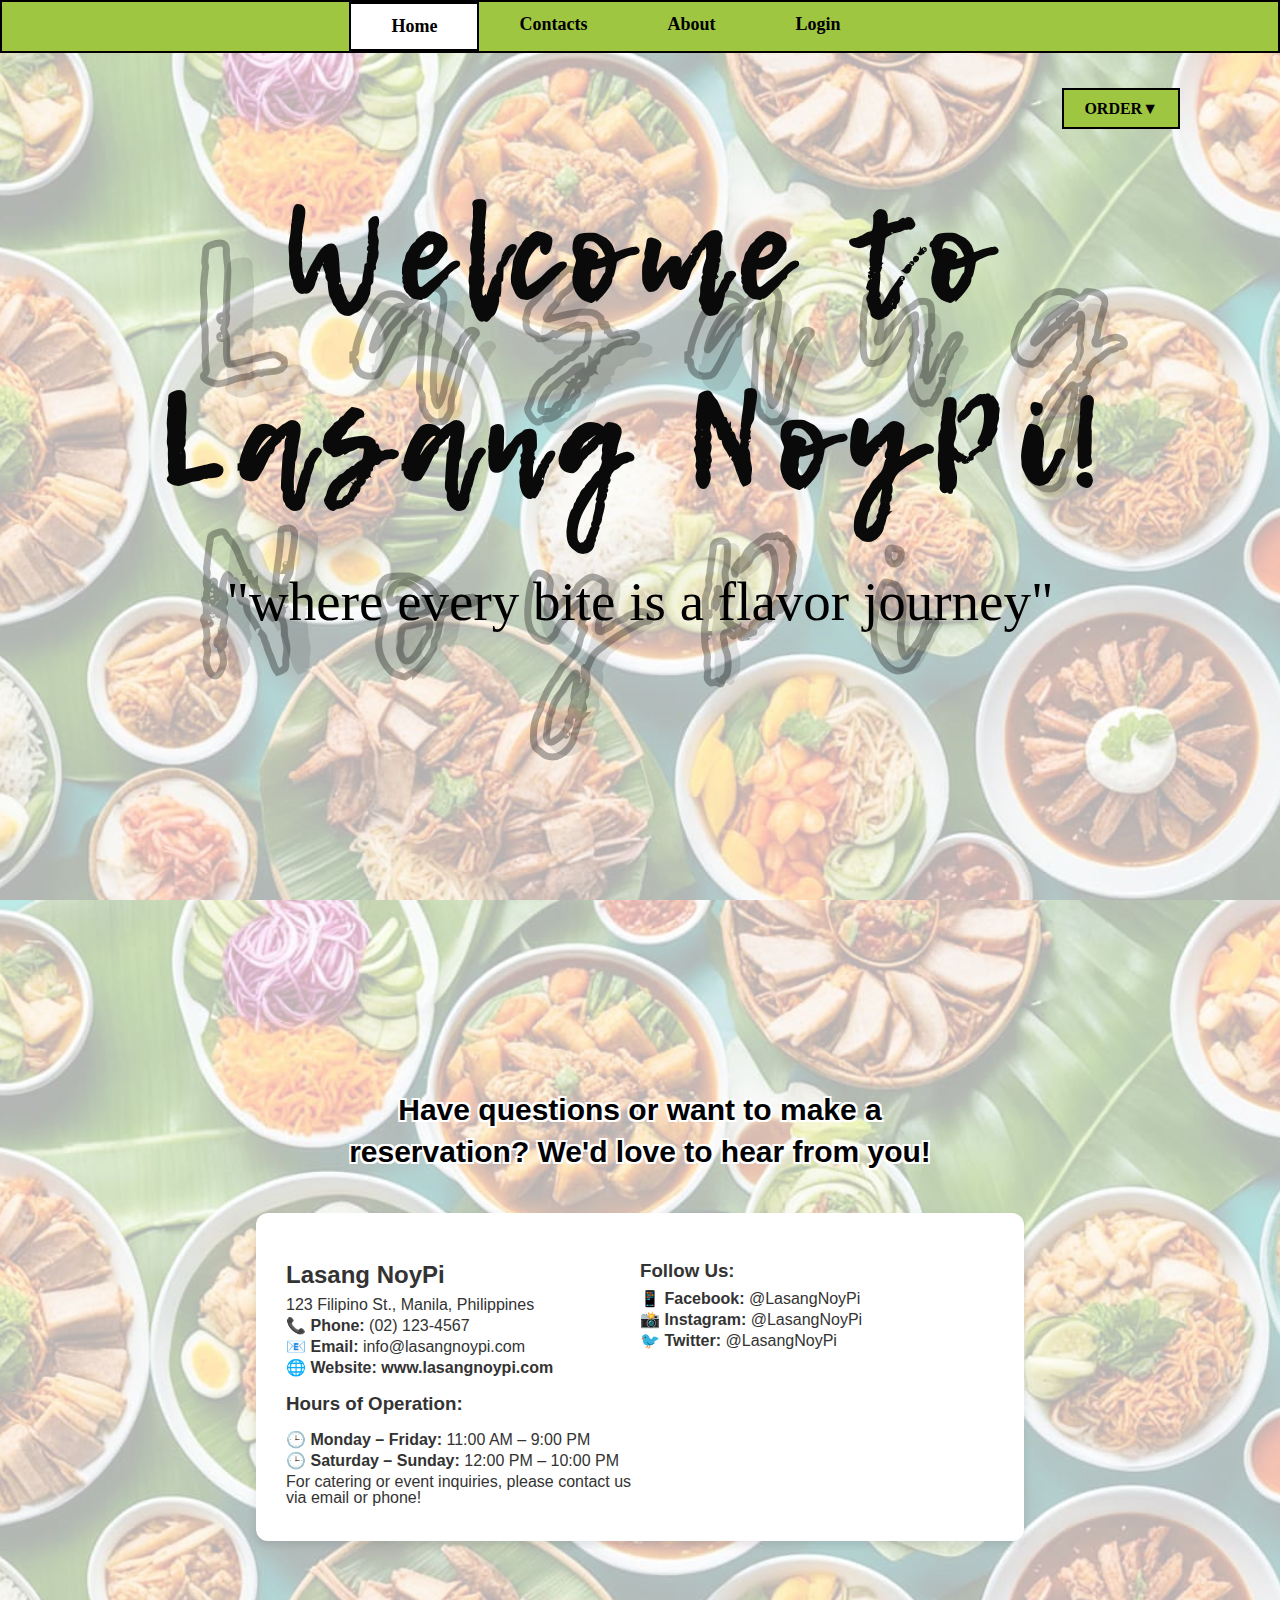
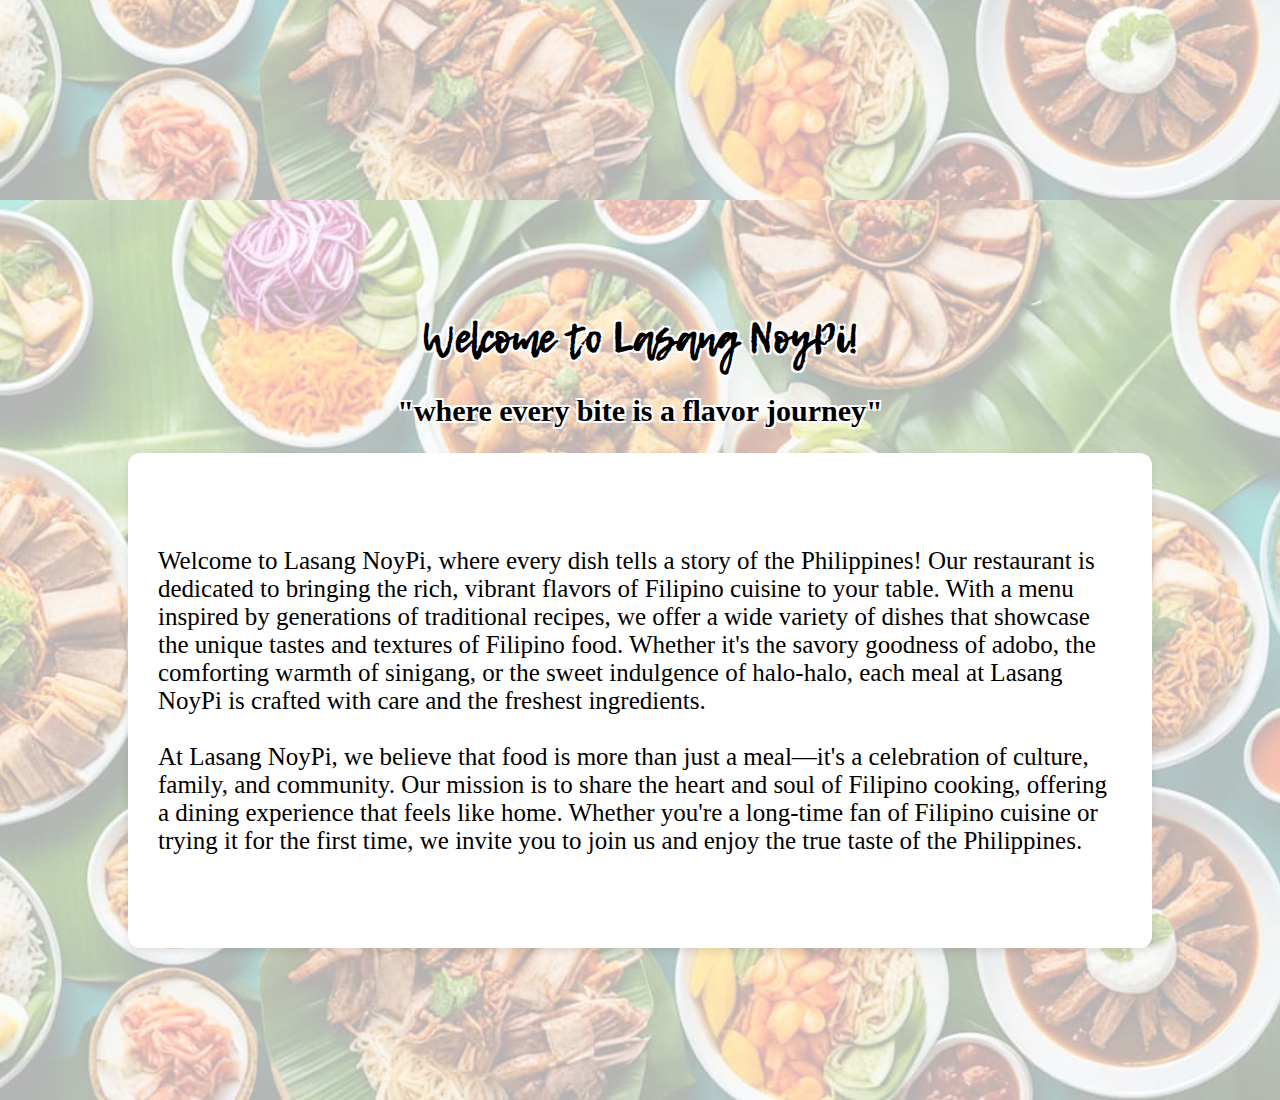
==== commit 3495dc6f: "added responsiveness" ====
--- a/index.html
+++ b/index.html
@@ -11,6 +11,8 @@
     <link rel="stylesheet" href="css/nav.css">
     <link rel="stylesheet" href="css/purchase.css">
     <link rel="stylesheet" href="css/orderstyle.css">
+    <link rel="stylesheet" href="css/payroll.css">
+
 
 </head>
 <body>
@@ -47,9 +49,9 @@
         <div class="Purchase menu">
             <a href="#" id="order-button" data-popup="payroll-popup" class="order popup-trigger">ORDER▼</a>
             <ul class="menu-items hidden">
-                <li><a href="#" class="popup-trigger" data-popup="main-popup">MAIN</a></li>
-                <li><a href="#" class="popup-trigger" data-popup="dessert-popup">DEESERT</a></li>
-                <li><a href="#" class="popup-trigger" data-popup="drinks-popup">DRINKS</a></li>
+                <li><a href="#" class="popup-trigger items-menu" data-popup="main-popup">MAIN</a></li>
+                <li><a href="#" class="popup-trigger items-menu-dessert" data-popup="dessert-popup">DESSERT</a></li>
+                <li><a href="#" class="popup-trigger items-menu-drinks" data-popup="drinks-popup">DRINKS</a></li>
             </ul>
         </div>
 
--- a/css/index.css
+++ b/css/index.css
@@ -71,7 +71,7 @@
 }
 
 
-@media (min-width: 768px) and (max-width: 1024px) {
+@media (min-width: 768px) and (max-width: 1080px) {
 
     .Main h1 {
         font-size: 50px; /* Reduce font size for smaller screens */
--- a/css/purchase.css
+++ b/css/purchase.css
@@ -1,254 +1,7 @@
 
 
-.payroll {
-    position: fixed;
-    top: 50%;
-    left: 10%;
-    transform: translate(-50%, -50%);
-    background: white;
-    border: 1px solid #ccc;
-    box-shadow: 0 4px 8px rgba(0, 0, 0, 0.2);
-    z-index: 1000;
-    padding: 5px;
-    align-content: center;
-}
-
-.item-total {
-    color: red;
-    /* Access this in payroll js to change the color since you cannot access it through css or mybe skill issue I guess */
-}
-
-
-.popup-content-payroll {
-    font-family: Poppins;
-    width: 185px;
-    max-height: 400px; /* Limit the height to 400px */
-    overflow-y: auto; /* Enable vertical scrolling for overflow content */
-    background-color: #9fc640;
-    display: flex;
-    flex-direction: column; /* Ensure children stack vertically */
-    justify-content: flex-start; /* Align items at the top */
-    align-items: center; /* Center horizontally */
-    padding: 10px;
-    box-shadow: inset 0 0 10px rgba(0, 0, 0, 0.1); /* Subtle inner shadow */
-}
-
-#order-summary {
-    width: 100%; /* Ensure it spans the full width */
-    margin: 0;
-    padding: 0;
-    list-style: none; /* Remove bullets */
-}
-
-#order-summary li {
-    display: flex; /* Use flex to align name and price on the same line */
-    justify-content: space-between; /* Ensure name and price are spaced out */
-    margin-bottom: 10px; /* Add spacing between items */
-    text-align: left; /* Align text to the left */
-    font-size: 14px; /* Adjust font size */
-    line-height: 1.5; /* Space between lines */
-    border-bottom: 1px solid #030303; /* Optional: separator for better readability */
-    padding-bottom: 5px;
-}
-
-#order-summary li div {
-    flex: 1; /* Ensure both name and price take equal space */
-}
-
-#order-summary li div:first-child {
-    font-weight: bold; /* Highlight the item name */
-}
-
-#order-summary li div:last-child {
-    text-align: right; /* Align price to the right */
-    color: #747070; /* Different color for the price */
-}
-
-
-/* For screens 1024px and below (tablets and medium screens) */
-@media (min-width:769)  {
-    .payroll {
-        position: fixed;
-        top: 50%;
-        left: 9%;
-        transform: translate(-50%, -50%);
-        background: rgb(138, 16, 16);
-        border: 1px solid #ccc;
-        box-shadow: 0 4px 8px rgba(0, 0, 0, 0.2);
-        z-index: 1000;
-        padding: 5px;
-        align-content: center;
-    }
-    
-    .popup-content-payroll {
-        width: 200px;
-        max-height: 4000px; /* Limit the height to 400px */
-        overflow-y: auto; /* Enable vertical scrolling for overflow content */
-        background-color: #9fc640;
-        display: flex;
-        flex-direction: column; /* Ensure children stack vertically */
-        justify-content: flex-start; /* Align items at the top */
-        align-items: center; /* Center horizontally */
-        padding: 10px;
-        box-shadow: inset 0 0 10px rgba(0, 0, 0, 0.1); /* Subtle inner shadow */
-    }
-    
-    #order-summary {
-        width: 100%; /* Ensure it spans the full width */
-        margin: 0;
-        padding: 0;
-        list-style: none; /* Remove bullets */
-    }
-    
-    #order-summary li {
-        display: flex; /* Use flex to align name and price on the same line */
-        justify-content: space-between; /* Ensure name and price are spaced out */
-        margin-bottom: 10px; /* Add spacing between items */
-        text-align: left; /* Align text to the left */
-        font-size: 14px; /* Adjust font size */
-        line-height: 1.5; /* Space between lines */
-        border-bottom: 1px solid #ddd; /* Optional: separator for better readability */
-        padding-bottom: 5px;
-    }
-    
-    #order-summary li div {
-        flex: 1; /* Ensure both name and price take equal space */
-    }
-    
-    #order-summary li div:first-child {
-        font-weight: bold; /* Highlight the item name */
-    }
-    
-    #order-summary li div:last-child {
-        text-align: right; /* Align price to the right */
-        color: #747070; /* Different color for the price */
-    }
-}
-
-/* For screens 768px and below (phones and small tablets) */
-@media (max-width: 768px) {
-    .payroll {
-        position: fixed;
-        top: 50%;
-        left: 11%;
-        transform: translate(-50%, -50%);
-        background: white;
-        border: 1px solid #ccc;
-        box-shadow: 0 4px 8px rgba(0, 0, 0, 0.2);
-        z-index: 1000;
-        padding: 5px;
-        align-content: center;
-    }
-    
-    .popup-content-payroll {
-        width: 100px;
-        max-height: 300px; /* Limit the height to 400px */
-        overflow-y: auto; /* Enable vertical scrolling for overflow content */
-        background-color: #9fc640;
-        display: flex;
-        flex-direction: column; /* Ensure children stack vertically */
-        justify-content: flex-start; /* Align items at the top */
-        align-items: center; /* Center horizontally */
-        padding: 10px;
-        box-shadow: inset 0 0 10px rgba(0, 0, 0, 0.1); /* Subtle inner shadow */
-    }
-    .popup-content-payroll h3 {
-        font-size: small;
-    }
-    #order-summary {
-        width: 100%; /* Ensure it spans the full width */
-        margin: 0;
-        padding: 0;
-        list-style: none; /* Remove bullets */
-    }
-    
-    #order-summary li {
-        display: flex; /* Use flex to align name and price on the same line */
-        justify-content: space-between; /* Ensure name and price are spaced out */
-        margin-bottom: 10px; /* Add spacing between items */
-        text-align: left; /* Align text to the left */
-        font-size: 10px; /* Adjust font size */
-        line-height: 1.5; /* Space between lines */
-        border-bottom: 1px solid #ddd; /* Optional: separator for better readability */
-        padding-bottom: 5px;
-    }
-    
-    #order-summary li div {
-        flex: 1; /* Ensure both name and price take equal space */
-    }
-    
-    #order-summary li div:first-child {
-        font-weight: bold; /* Highlight the item name */
-    }
-    
-    #order-summary li div:last-child {
-        text-align: right; /* Align price to the right */
-        color: #747070; /* Different color for the price */
-    }
-}
-
-/* For very small screens (portrait phones) */
-@media (max-width: 480px) {
-    .payroll {
-        position: fixed;
-        top: 50%;
-        left: 9%;
-        transform: translate(-50%, -50%);
-        background: white;
-        border: 1px solid #ccc;
-        box-shadow: 0 4px 8px rgba(0, 0, 0, 0.2);
-        z-index: 1000;
-        padding: 5px;
-        align-content: center;
-    }
-    
-    .popup-content-payroll {
-        width: 100px;
-        max-height: 300px; /* Limit the height to 400px */
-        overflow-y: auto; /* Enable vertical scrolling for overflow content */
-        background-color: #c4bfbf;
-        display: flex;
-        flex-direction: column; /* Ensure children stack vertically */
-        justify-content: flex-start; /* Align items at the top */
-        align-items: center; /* Center horizontally */
-        padding: 10px;
-        box-shadow: inset 0 0 10px rgba(0, 0, 0, 0.1); /* Subtle inner shadow */
-    }
-    .popup-content-payroll h3 {
-        font-size: small;
-    }
-    #order-summary {
-        width: 100%; /* Ensure it spans the full width */
-        margin: 0;
-        padding: 0;
-        list-style: none; /* Remove bullets */
-    }
-    
-    #order-summary li {
-        display: flex; /* Use flex to align name and price on the same line */
-        justify-content: space-between; /* Ensure name and price are spaced out */
-        margin-bottom: 10px; /* Add spacing between items */
-        text-align: left; /* Align text to the left */
-        font-size: 10px; /* Adjust font size */
-        line-height: 1.5; /* Space between lines */
-        border-bottom: 1px solid #ddd; /* Optional: separator for better readability */
-        padding-bottom: 5px;
-    }
-    
-    #order-summary li div {
-        flex: 1; /* Ensure both name and price take equal space */
-    }
-    
-    #order-summary li div:first-child {
-        font-weight: bold; /* Highlight the item name */
-    }
-    
-    #order-summary li div:last-child {
-        text-align: right; /* Align price to the right */
-        color: #747070; /* Different color for the price */
-    }
-}
-
+
+/* //////////////////////////////////////////////////////////////////////////// */
 
 
 .item-controls {
@@ -262,9 +15,6 @@
 
     padding: 0px;
     font-family: 'Poppins';
-    
-   
-    
 }
 .Purchase ul {
   list-style: none;
@@ -278,7 +28,7 @@
 
 .Purchase ul li {
     margin: 0px;
-    margin-top: 45px;
+    margin-top: 25px;
     padding: 0px;
     align-items: center;
 }
@@ -287,15 +37,17 @@
 .Purchase ul li a {
     box-sizing: border-box;
     display: block;
-    color: rgb(0, 0, 0);
+    color: rgb(14, 12, 12);
     text-align: center;
-    padding: 10px 50px;
+    padding: 10px 0px;
     text-decoration: none;
     font-size: 25px;
-   /*  transition: all 0.3s ease;  *//* Smooth transitions */
+  /*  transition: all 0.5s ease; */  /* Smooth transitions */
 
 }
 .Purchase a {
+    
+    background-color: #9fc640;
     border-top: 2px solid rgb(0, 0, 0); /* Top border */
     border-right: 2px solid rgb(7, 7, 7); /* Right border */
     border-bottom: 2px solid rgb(0, 0, 0); /* Bottom border */
@@ -304,46 +56,177 @@
 
 .Purchase a.active {
    
-    color: rgb(250, 253, 255);
-    background-color: #000000;
+    color: rgb(0, 0, 0);
+    background-color: #d68888;
 }
 
 /* Responsive styles */
 
 /* For medium screens (tablets) */
-@media (max-width: 1024px) {
-    .item-controls {
-        margin-left: 40%; /* Adjust placement for smaller screens */
-        margin-bottom: 5%;
-    }
-
-    .Purchase ul li a {
-        font-size: 1.4rem; /* Reduce font size */
-        padding: 8px 40px; /* Smaller padding */
-    }
-}
+@media (min-width: 1080px) and (max-width: 1300px )  {
+
+   /* Navigation bar styling */
+.Purchase {
+
+    padding: 0px;
+    font-family: 'Poppins';
+}
+.Purchase ul {
+  list-style: none;
+    margin: 0;
+    padding: 0;
+    display: flex;
+    justify-content: center;
+   
+   
+}
+
+.Purchase ul li {
+    margin: 0px;
+    margin-top: 25px;
+    padding: 0px;
+    align-items: center;
+}
+
+/* Base styles */
+.Purchase ul li a {
+    box-sizing: border-box;
+    display: block;
+    color: rgb(14, 12, 12);
+    text-align: center;
+    padding: 10px 0px;
+    text-decoration: none;
+    font-size: 20px;
+  /*  transition: all 0.5s ease; */  /* Smooth transitions */
+
+}
+.Purchase a {
+    
+    background-color: #9fc640;
+    border-top: 2px solid rgb(0, 0, 0); /* Top border */
+    border-right: 2px solid rgb(7, 7, 7); /* Right border */
+    border-bottom: 2px solid rgb(0, 0, 0); /* Bottom border */
+    border-left: 2px solid rgb(0, 0, 0); /* Left border */
+}
+
+.Purchase a.active {
+   
+    color: rgb(0, 0, 0);
+    background-color: #d68888;
+}
+}
+
+/* For medium screens (tablets) */
+@media (min-width: 769px) and (max-width: 1080px )  {
+
+    /* Navigation bar styling */
+ .Purchase {
+ 
+     padding: 0px;
+     font-family: 'Poppins';
+ }
+ .Purchase ul {
+     position: absolute;
+     list-style: none;
+     margin: 0;
+     padding: 0;
+     display: flex;
+     justify-content: center;
+    
+    
+ }
+ 
+ .Purchase ul li {
+     margin: 0px;
+     margin-top: 15px;
+     padding: 10px;
+     align-items: center;
+ }
+ 
+ /* Base styles */
+ .Purchase ul li a {
+     box-sizing: border-box;
+     display: block;
+     color: rgb(14, 12, 12);
+     text-align: center;
+     padding: 10px 0px;
+     text-decoration: none;
+     font-size: 15px;
+   /*  transition: all 0.5s ease; */  /* Smooth transitions */
+ 
+ }
+ .Purchase a {
+     
+     background-color: #9fc640;
+     border-top: 2px solid rgb(0, 0, 0); /* Top border */
+     border-right: 2px solid rgb(7, 7, 7); /* Right border */
+     border-bottom: 2px solid rgb(0, 0, 0); /* Bottom border */
+     border-left: 2px solid rgb(0, 0, 0); /* Left border */
+ }
+ 
+ .Purchase a.active {
+    
+     color: rgb(0, 0, 0);
+     background-color: #d68888;
+ }
+ }
 
 /* For small screens (landscape phones) */
-@media (max-width: 768px) {
-    .item-controls {
-        margin-left: 30%; /* Adjust for narrower screens */
-        margin-bottom: 4%;
-    }
-
-    .Purchase ul {
-        justify-content: flex-start; /* Align items to the left */
-        padding: 0 10px; /* Add padding to the edges */
-    }
-
-    .Purchase ul li {
-        margin-top: 30px; /* Reduce spacing between items */
-    }
-
-    .Purchase ul li a {
-        font-size: 1.2rem; /* Smaller font size */
-        padding: 8px 30px; /* Compact padding */
-    }
-}
+@media (min-width: 480px) and (max-width: 768px) {
+
+    
+ /* Navigation bar styling */
+ .Purchase {
+ 
+    padding: 0px;
+    font-family: 'Poppins';
+}
+.Purchase ul {
+    position: absolute;
+    list-style: none;
+    margin: 0;
+    padding: 0;
+    display: flex;
+    justify-content: center;
+   
+   
+}
+
+.Purchase ul li {
+    margin: 0px;
+    margin-top: 15px;
+    padding: 10px;
+    align-items: center;
+}
+
+/* Base styles */
+.Purchase ul li a {
+    box-sizing: border-box;
+    display: block;
+    color: rgb(14, 12, 12);
+    text-align: center;
+    padding: 10px 0px;
+    text-decoration: none;
+    font-size: 15px;
+  /*  transition: all 0.5s ease; */  /* Smooth transitions */
+
+}
+.Purchase a {
+    
+    background-color: #9fc640;
+    border-top: 2px solid rgb(0, 0, 0); /* Top border */
+    border-right: 2px solid rgb(7, 7, 7); /* Right border */
+    border-bottom: 2px solid rgb(0, 0, 0); /* Bottom border */
+    border-left: 2px solid rgb(0, 0, 0); /* Left border */
+}
+
+.Purchase a.active {
+   
+    color: rgb(0, 0, 0);
+    background-color: #d68888;
+}
+}
+
 
 /* For extra small screens (portrait phones) */
 @media (max-width: 480px) {
@@ -367,18 +250,13 @@
     }
 }
 
-.menu-item {
-    display: none; /* Keep them hidden visually */
-    
-    
-}
 
 .menu-display {
-    font-size: 1.5rem;
+    font-size: 1px;
     font-weight: bold;
-    color: #333;
+    color: #f7efef;
     text-align: center;
-    margin-top: 10px;
+    margin-top: 80px;
 }
 
 .button-container {
@@ -412,16 +290,6 @@
     right: 20px; /* Stick to the far right of the screen */
 }
 
-.popup-content {
-    width: 750px;
-    height: 400px;
-    background-color: #9fc640;
-    display: flex;
-    justify-content: center; /* Horizontal centering */
-    align-items: center; /* Vertical centering */
-   
-     /* Prevent content clipping */
-}
 
 .close-btn {
     font-size: 20px;
@@ -440,7 +308,16 @@
 .hidden {
     display: none;
 }
-
+.popup-content {
+    width: 645px;
+    height: 400px;
+    background-color: #9fc640;
+    display: flex;
+    justify-content: center; /* Horizontal centering */
+    align-items: center; /* Vertical centering */
+   
+     /* Prevent content clipping */
+}
 .popup {
     position: fixed;
     top: 50%;
@@ -487,7 +364,7 @@
     padding: 0;
     display: none; /* Hidden by default */
     flex-direction: column;
-    width: 200px;
+    width: 150px;
     position: absolute;
     top: calc(100% + 5px); /* Adjusted to position below the order button */
     left: 50%;
@@ -495,7 +372,7 @@
     z-index: 1000;
     
   }
-  
+
   /* When the 'hidden' class is added, the menu stays hidden */
   .menu-items.hidden {
     display: none;
@@ -505,10 +382,10 @@
   .menu-items:not(.hidden) {
     display: block;
   }
-
-  @media (max-width: 1024px) {
+/* ///////////////////////////////////////////////////////// */
+@media (min-width: 1080px) and (max-width: 1300px ) {
     .popup-content {
-        width: 600px;
+        width: 537px;
         height: 350px;
     }
 
@@ -516,6 +393,7 @@
         font-size: 80px;
     }
 
+   
     .move-food-L-R, .move-food-R-L {
         font-size: 0.9rem;
         padding: 8px 16px;
@@ -531,17 +409,49 @@
         right: 80px;
     }
 }
+  @media (min-width: 769px) and (max-width: 1080px ) {
+    .popup-content {
+        width: 420px;
+        height: 270px;
+    }
+
+    .popup .popup-content .dineIn h1 {
+        font-size: 80px;
+    }
+
+    .move-food-L-R, .move-food-R-L {
+        font-size: 0.9rem;
+        padding: 8px 16px;
+    }
+
+    .menu a {
+        font-size: 16px;
+        padding: 10px 20px;
+    }
+
+    .menu {
+        top: 80px;
+        right: 80px;
+    }
+}
 
 /* For small screens (phones) */
-@media (max-width: 768px) {
+@media (min-width: 480px) and (max-width: 768px) {
     .popup-content {
-        width: 450px;
-        height: 300px;
-    }
-
-    .popup .popup-content .dineIn h1 {
-        font-size: 60px;
-    }
+        margin-top: -25%;
+        width: 300px;
+        height: 250px;
+      
+    }
+
+    .popup  {
+      
+        background: none;
+   
+       
+    }
+
+
 
     .move-food-L-R, .move-food-R-L {
         font-size: 0.8rem;
@@ -559,34 +469,5 @@
     }
 }
 
-/* For extra small screens (portrait phones) */
-@media (max-width: 480px) {
-    .popup-content {
-        width: 300px;
-        height: 250px;
-    }
-
-    .popup .popup-content .dineIn h1 {
-        font-size: 40px;
-    }
-
-    .move-food-L-R, .move-food-R-L {
-        font-size: 0.7rem;
-        padding: 5px 10px;
-    }
-
-    .menu a {
-        font-size: 12px;
-        padding: 6px 12px;
-    }
-
-    .menu {
-        top: 50px;
-        right: 50px;
-    }
-
-    .menu-items {
-        width: 150px;
-    }
-}
+
   
--- a/css/orderstyle.css
+++ b/css/orderstyle.css
@@ -7,25 +7,38 @@
     object-fit: contain; /* Ensure the image is fully visible */
     margin-top: 7%;
 }
-
-/* Responsive styles for smaller devices */
-@media (max-width: 768px) {
+@media (min-width: 1080px) and (max-width: 1300px ) {
     .menu-item-img, 
     .menu-item-img-dessert, 
     .menu-item-img-drinks {
-        height: 240px; /* Adjust height for tablets */
+        height: 300px; /* Adjust height for tablets */
         width: 100%; /* Make width responsive */
-        max-width: 90%; /* Add some margin for better fitting */
+        max-width: 100%; /* Add some margin for better fitting */
         margin-top: 5%;
     }
 }
 
-@media (max-width: 480px) {
+@media (min-width: 768px) and (max-width: 1080px ) {
     .menu-item-img, 
     .menu-item-img-dessert, 
     .menu-item-img-drinks {
-        height: 180px; /* Further reduce height for smaller screens */
-        width: 100%; /* Full width for smaller devices */
-        margin-top: 5%;
+        height: 235px; /* Adjust height for tablets */
+        width: 100%; /* Make width responsive */
+        max-width: 100%; /* Add some margin for better fitting */
+        margin-top: 8%;
     }
 }
+/* Responsive styles for smaller devices */
+@media (min-width: 480px) and (max-width: 768px) {
+    .menu-item-img, 
+    .menu-item-img-dessert, 
+    .menu-item-img-drinks {
+        height: 200px; /* Adjust height for tablets */
+        width: 160%; /* Make width responsive */
+        max-width: 95%; /* Add some margin for better fitting */
+        margin-top: 13%;
+    margin-left: 2%; 
+    }
+}
+
+
--- a/css/payroll.css
+++ b/css/payroll.css
@@ -0,0 +1,313 @@
+.payroll {
+    position: fixed;
+    top: 50%;
+    left: 10%;
+    transform: translate(-50%, -50%);
+    background: white;
+    border: 1px solid #ccc;
+    box-shadow: 0 4px 8px rgba(0, 0, 0, 0.2);
+    z-index: 1000;
+    padding: 5px;
+    align-content: center;
+}
+
+.item-total {
+    color: red;
+    /* Access this in payroll js to change the color since you cannot access it through css or mybe skill issue I guess */
+}
+
+
+.popup-content-payroll {
+    font-family: Poppins;
+    width: 185px;
+    max-height: 400px; /* Limit the height to 400px */
+    overflow-y: auto; /* Enable vertical scrolling for overflow content */
+    background-color: #9fc640;
+    display: flex;
+    flex-direction: column; /* Ensure children stack vertically */
+    justify-content: flex-start; /* Align items at the top */
+    align-items: center; /* Center horizontally */
+    padding: 10px;
+    box-shadow: inset 0 0 10px rgba(0, 0, 0, 0.1); /* Subtle inner shadow */
+}
+
+#order-summary {
+    width: 100%; /* Ensure it spans the full width */
+    margin: 0;
+    padding: 0;
+    list-style: none; /* Remove bullets */
+}
+
+#order-summary li {
+    display: flex; /* Use flex to align name and price on the same line */
+    justify-content: space-between; /* Ensure name and price are spaced out */
+    margin-bottom: 10px; /* Add spacing between items */
+    text-align: left; /* Align text to the left */
+    font-size: 14px; /* Adjust font size */
+    line-height: 1.5; /* Space between lines */
+    border-bottom: 1px solid #030303; /* Optional: separator for better readability */
+    padding-bottom: 5px;
+}
+
+#order-summary li div {
+    flex: 1; /* Ensure both name and price take equal space */
+}
+
+#order-summary li div:first-child {
+    font-weight: bold; /* Highlight the item name */
+}
+
+#order-summary li div:last-child {
+    text-align: right; /* Align price to the right */
+    color: #747070; /* Different color for the price */
+}
+
+@media (min-width: 1080px) and (max-width: 1300px ) {
+    .payroll {
+        position: fixed;
+        top: 50%;
+        left: 11%;
+        transform: translate(-50%, -50%);
+        background: rgb(255, 255, 255);
+        border: 1px solid #ccc;
+        box-shadow: 0 4px 8px rgba(0, 0, 0, 0.2);
+        z-index: 1000;
+        padding: 5px;
+        align-content: center;
+    }
+    
+    .popup-content-payroll {
+        width: 150px;
+        max-height: 400px; /* Limit the height to 400px */
+        overflow-y: auto; /* Enable vertical scrolling for overflow content */
+      /*   background-color: #9fc640; */
+        background-color: #b80aa0;
+        display: flex;
+        flex-direction: column; /* Ensure children stack vertically */
+        justify-content: flex-start; /* Align items at the top */
+        align-items: center; /* Center horizontally */
+        padding: 10px;
+        box-shadow: inset 0 0 10px rgba(0, 0, 0, 0.1); /* Subtle inner shadow */
+    }
+    
+    #order-summary {
+        width: 100%; /* Ensure it spans the full width */
+        margin: 0;
+        padding: 0;
+        list-style: none; /* Remove bullets */
+    }
+    
+    #order-summary li {
+        display: flex; /* Use flex to align name and price on the same line */
+        justify-content: space-between; /* Ensure name and price are spaced out */
+        margin-bottom: 10px; /* Add spacing between items */
+        text-align: left; /* Align text to the left */
+        font-size: 14px; /* Adjust font size */
+        line-height: 1.5; /* Space between lines */
+        border-bottom: 1px solid #ddd; /* Optional: separator for better readability */
+        padding-bottom: 5px;
+    }
+    
+    #order-summary li div {
+        flex: 1; /* Ensure both name and price take equal space */
+    }
+    
+    #order-summary li div:first-child {
+        font-weight: bold; /* Highlight the item name */
+    }
+    
+    #order-summary li div:last-child {
+        text-align: right; /* Align price to the right */
+        color: #747070; /* Different color for the price */
+    }
+}
+
+/* For screens 1024px and below (tablets and medium screens) */
+@media (min-width: 769px) and (max-width: 1080px )  {
+    .payroll {
+        position: fixed;
+        top: 50%;
+        left: 11%;
+        transform: translate(-50%, -50%);
+        background: rgb(255, 255, 255);
+        border: 1px solid #ccc;
+        box-shadow: 0 4px 8px rgba(0, 0, 0, 0.2);
+        z-index: 1000;
+        padding: 5px;
+        align-content: center;
+    }
+    
+    .popup-content-payroll {
+        width: 125px;
+        max-height: 400px; /* Limit the height to 400px */
+        overflow-y: auto; /* Enable vertical scrolling for overflow content */
+      /*   background-color: #9fc640; */
+        background-color: #c70707;
+        display: flex;
+        flex-direction: column; /* Ensure children stack vertically */
+        justify-content: flex-start; /* Align items at the top */
+        align-items: center; /* Center horizontally */
+        padding: 10px;
+        box-shadow: inset 0 0 10px rgba(0, 0, 0, 0.1); /* Subtle inner shadow */
+    }
+
+    .popup-content-payroll h3 {
+        font-size: small;
+    }
+    
+    #order-summary {
+        width: 100%; /* Ensure it spans the full width */
+        margin: 0;
+        padding: 0;
+        list-style: none; /* Remove bullets */
+    }
+    
+    #order-summary li {
+        display: flex; /* Use flex to align name and price on the same line */
+        justify-content: space-between; /* Ensure name and price are spaced out */
+        margin-bottom: 10px; /* Add spacing between items */
+        text-align: left; /* Align text to the left */
+        font-size: 13px; /* Adjust font size */
+        line-height: 1.5; /* Space between lines */
+        border-bottom: 1px solid #ddd; /* Optional: separator for better readability */
+        padding-bottom: 5px;
+    }
+    
+    #order-summary li div {
+        flex: 1; /* Ensure both name and price take equal space */
+    }
+    
+    #order-summary li div:first-child {
+        font-weight: bold; /* Highlight the item name */
+    }
+    
+    #order-summary li div:last-child {
+        text-align: right; /* Align price to the right */
+        color: #747070; /* Different color for the price */
+    }
+}
+
+/* For screens 768px and below (phones and small tablets) */
+@media (min-width: 480px) and (max-width: 768px) {
+    .payroll {
+        position: fixed;
+        top: 85%;
+        left: 50%;
+        transform: translate(-50%, -50%);
+        background: white;
+        border: 1px solid #ccc;
+        box-shadow: 0 4px 8px rgba(0, 0, 0, 0.2);
+        z-index: 1000;
+        padding: 5px;
+        align-content: center;
+    }
+    
+    .popup-content-payroll {
+        width: 150px;
+        max-height: 100px; /* Limit the height to 400px */
+        overflow-y: auto; /* Enable vertical scrolling for overflow content */
+        background-color: #9fc640;
+ 
+        display: flex;
+        flex-direction: column; /* Ensure children stack vertically */
+        justify-content: flex-start; /* Align items at the top */
+        align-items: center; /* Center horizontally */
+        padding: 10px;
+        box-shadow: inset 0 0 10px rgba(0, 0, 0, 0.1); /* Subtle inner shadow */
+    }
+    .popup-content-payroll h3 {
+        font-size: small;
+    }
+    #order-summary {
+        width: 100%; /* Ensure it spans the full width */
+        margin: 0;
+        padding: 0;
+        list-style: none; /* Remove bullets */
+    }
+    
+    #order-summary li {
+        display: flex; /* Use flex to align name and price on the same line */
+        justify-content: space-between; /* Ensure name and price are spaced out */
+        margin-bottom: 10px; /* Add spacing between items */
+        text-align: left; /* Align text to the left */
+        font-size: 10px; /* Adjust font size */
+        line-height: 1.5; /* Space between lines */
+        border-bottom: 1px solid #ddd; /* Optional: separator for better readability */
+        padding-bottom: 5px;
+    }
+    
+    #order-summary li div {
+        flex: 1; /* Ensure both name and price take equal space */
+    }
+    
+    #order-summary li div:first-child {
+        font-weight: bold; /* Highlight the item name */
+    }
+    
+    #order-summary li div:last-child {
+        text-align: right; /* Align price to the right */
+        color: #747070; /* Different color for the price */
+    }
+}
+
+/* For very small screens (portrait phones) */
+@media (max-width: 480px) {
+    .payroll {
+        position: fixed;
+        top: 50%;
+        left: 9%;
+        transform: translate(-50%, -50%);
+        background: white;
+        border: 1px solid #ccc;
+        box-shadow: 0 4px 8px rgba(0, 0, 0, 0.2);
+        z-index: 1000;
+        padding: 5px;
+        align-content: center;
+    }
+    
+    .popup-content-payroll {
+        width: 100px;
+        max-height: 300px; /* Limit the height to 400px */
+        overflow-y: auto; /* Enable vertical scrolling for overflow content */
+        background-color: #c4bfbf;
+        display: flex;
+        flex-direction: column; /* Ensure children stack vertically */
+        justify-content: flex-start; /* Align items at the top */
+        align-items: center; /* Center horizontally */
+        padding: 10px;
+        box-shadow: inset 0 0 10px rgba(0, 0, 0, 0.1); /* Subtle inner shadow */
+    }
+    .popup-content-payroll h3 {
+        font-size: small;
+    }
+    #order-summary {
+        width: 100%; /* Ensure it spans the full width */
+        margin: 0;
+        padding: 0;
+        list-style: none; /* Remove bullets */
+    }
+    
+    #order-summary li {
+        display: flex; /* Use flex to align name and price on the same line */
+        justify-content: space-between; /* Ensure name and price are spaced out */
+        margin-bottom: 10px; /* Add spacing between items */
+        text-align: left; /* Align text to the left */
+        font-size: 10px; /* Adjust font size */
+        line-height: 1.5; /* Space between lines */
+        border-bottom: 1px solid #ddd; /* Optional: separator for better readability */
+        padding-bottom: 5px;
+    }
+    
+    #order-summary li div {
+        flex: 1; /* Ensure both name and price take equal space */
+    }
+    
+    #order-summary li div:first-child {
+        font-weight: bold; /* Highlight the item name */
+    }
+    
+    #order-summary li div:last-child {
+        text-align: right; /* Align price to the right */
+        color: #747070; /* Different color for the price */
+    }
+}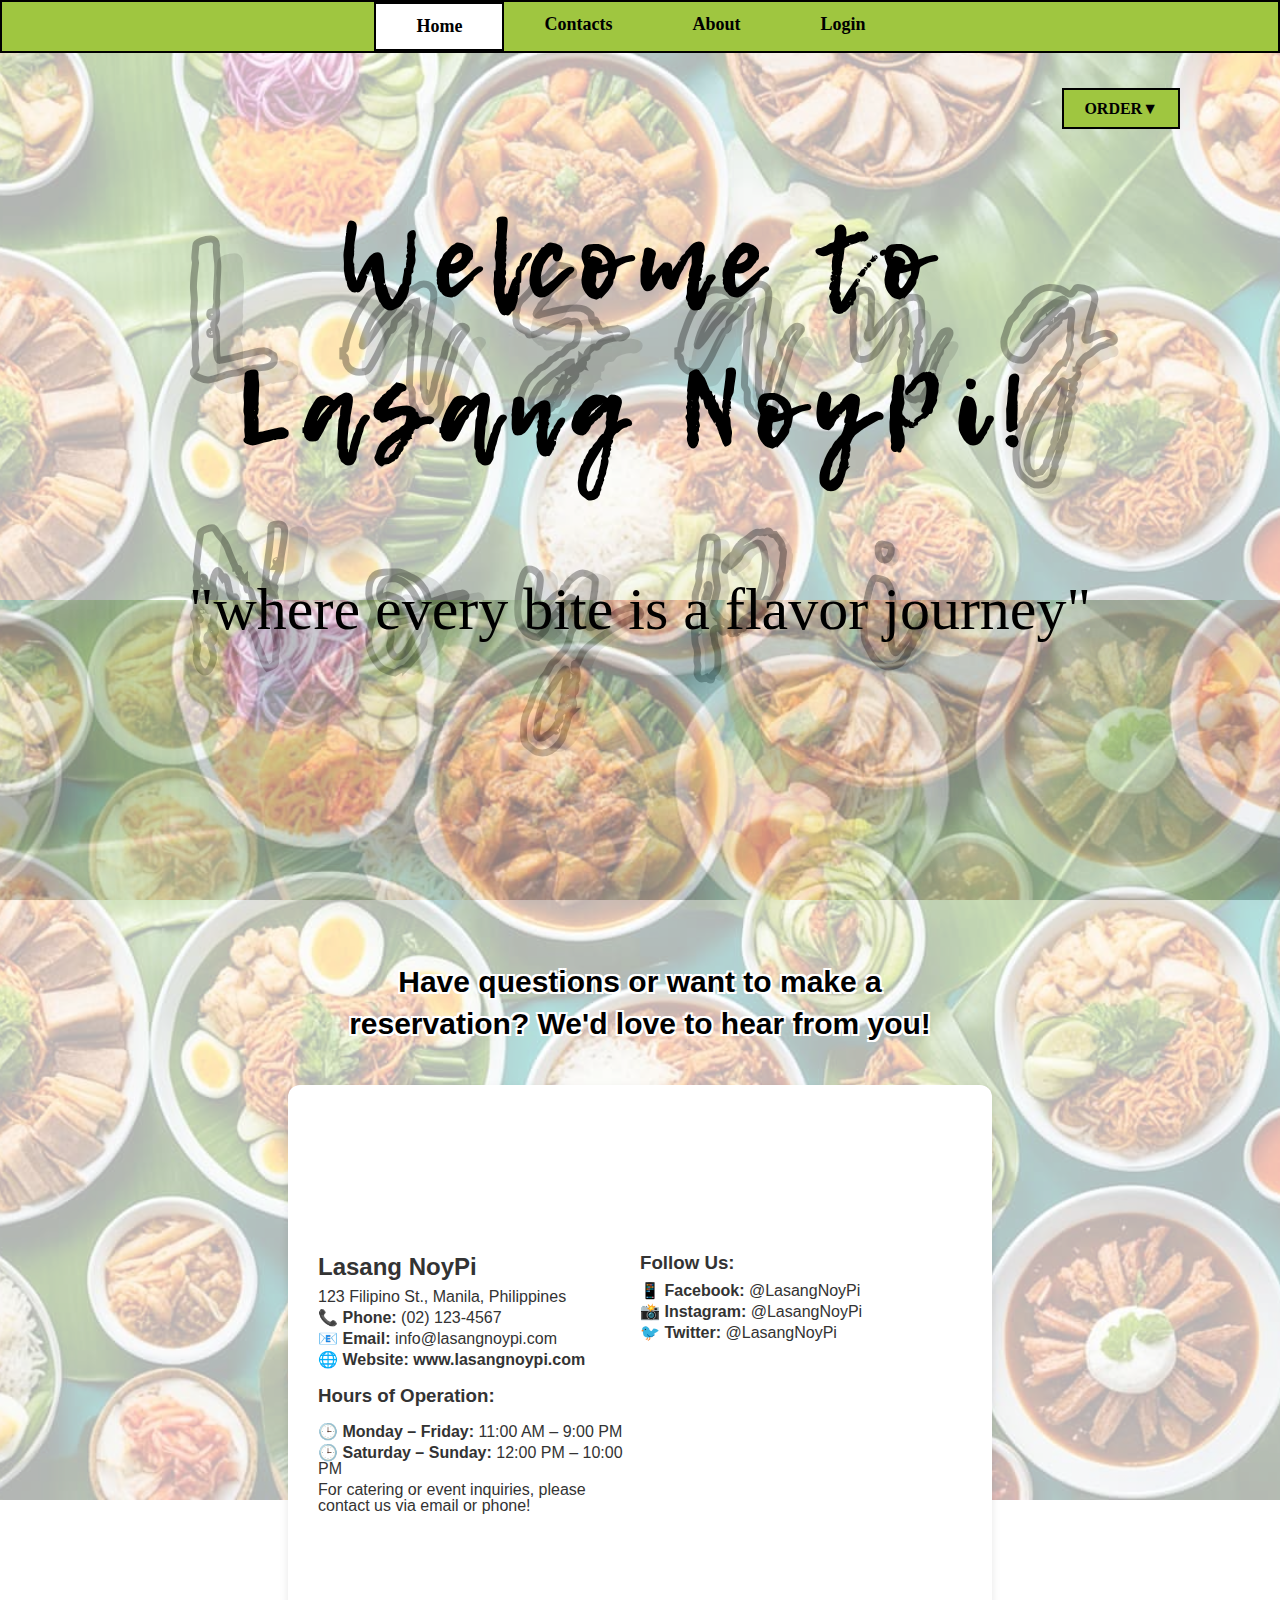
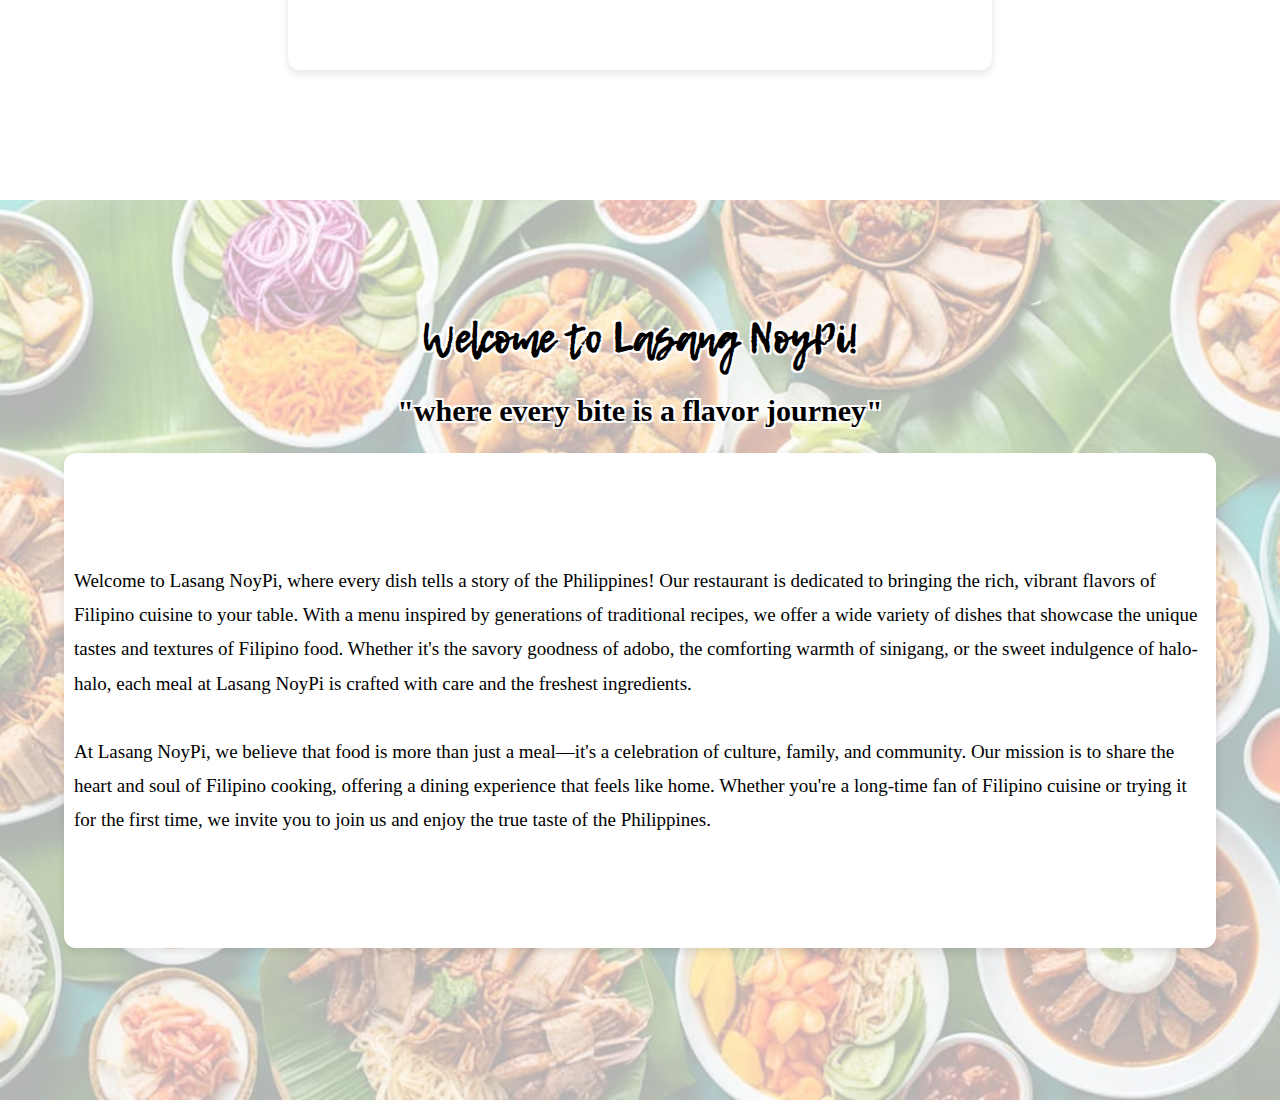
==== commit da23b2d5: "added login" ====
--- a/index.html
+++ b/index.html
@@ -12,6 +12,7 @@
     <link rel="stylesheet" href="css/purchase.css">
     <link rel="stylesheet" href="css/orderstyle.css">
     <link rel="stylesheet" href="css/payroll.css">
+    <link rel="stylesheet" href="css/menu_and_popup.css">
 
 
 </head>
@@ -24,7 +25,7 @@
           <li><a class="active default" href="#" data-target="home">Home</a></li>
           <li><a href="#" data-target="contacts">Contacts</a></li>
           <li><a href="#" data-target="about">About</a></li>
-          <li><a class="spaced" href="#login">Login</a></li>
+          <li><a href="#" id="login">Login</a></li>
       
         
         </ul>
@@ -80,7 +81,7 @@
                          <!-- Replace list with divs, add images inside each div -->
                         <!-- Menu Items -->
                         <div class="menu-item" data-price="85">
-                            <img src="../images/main/PorkAdobo.png" alt="Assdobo-" class="menu-item-img">
+                            <img src="images/main/PorkAdobo.png" alt="Adobo-" class="menu-item-img">
                             
                             <div class="item-controls">
                                 <button class="subtract">-</button>
@@ -89,7 +90,7 @@
                             </div>
                         </div>
                         <div class="menu-item" data-price="135">
-                            <img src="/images/main/Lechon.png" alt="Lechon-" class="menu-item-img">
+                            <img src="images/main/Lechon.png" alt="Lechon-" class="menu-item-img">
                            
                             <div class="item-controls">
                                 <button class="subtract">-</button>
@@ -98,7 +99,7 @@
                             </div>
                         </div>
                         <div class="menu-item" data-price="125">
-                            <img src="/images/main/Crispy-Pata.png" alt="Crispy-Pata" class="menu-item-img">
+                            <img src="images/main/Crispy-Pata.png" alt="Crispy-Pata" class="menu-item-img">
 
                             <div class="item-controls">
                                 <button class="subtract">-</button>
@@ -107,7 +108,7 @@
                             </div>
                         </div>
                         <div class="menu-item" data-price="75">
-                            <img src="/images/main/Pancit Palabok.png" alt="Pancit-Palabok" class="menu-item-img">
+                            <img src="images/main/Pancit Palabok.png" alt="Pancit-Palabok" class="menu-item-img">
                             
                             <div class="item-controls">
                                 <button class="subtract">-</button>
@@ -116,7 +117,7 @@
                             </div>
                         </div>
                         <div class="menu-item" data-price="85">
-                            <img src="/images/main/Kare-Kare.png" alt="Kare-Kare" class="menu-item-img">
+                            <img src="images/main/Kare-Kare.png" alt="Kare-Kare" class="menu-item-img">
                           
                             <div class="item-controls">
                                 <button class="subtract">-</button>
@@ -125,7 +126,7 @@
                             </div>
                         </div>
                         <div class="menu-item" data-price="125">
-                            <img src="/images/main/Pork Sisig.png" alt="Pork-Sisig" class="menu-item-img">
+                            <img src="images/main/Pork Sisig.png" alt="Pork-Sisig" class="menu-item-img">
                            
                             <div class="item-controls">
                                 <button class="subtract">-</button>
@@ -134,7 +135,7 @@
                             </div>
                         </div>
                         <div class="menu-item" data-price="150">
-                            <img src="/images/main/beef Kaldereta.png" alt="Beef-Kaldereta" class="menu-item-img">
+                            <img src="images/main/beef Kaldereta.png" alt="Beef-Kaldereta" class="menu-item-img">
                            
                             <div class="item-controls">
                                 <button class="subtract">-</button>
@@ -143,7 +144,7 @@
                             </div>
                         </div>
                         <div class="menu-item" data-price="89">
-                            <img src="/images/main/Sinangag.png" alt="Sinangag-" class="menu-item-img">
+                            <img src="images/main/Sinangag.png" alt="Sinangag-" class="menu-item-img">
                          
                             <div class="item-controls">
                                 <button class="subtract">-</button>
@@ -152,7 +153,7 @@
                             </div>
                         </div>
                         <div class="menu-item" data-price="55">
-                            <img src="/images/main/Plain Rice.png" alt="Plain-Rice" class="menu-item-img">
+                            <img src="images/main/Plain Rice.png" alt="Plain-Rice" class="menu-item-img">
                         
                             <div class="item-controls">
                                 <button class="subtract">-</button>
@@ -161,7 +162,7 @@
                             </div>
                         </div>
                         <div class="menu-item" data-price="79">
-                            <img src="/images/main/Bicol Express.png" alt="Bicok-Express" class="menu-item-img">
+                            <img src="images/main/Bicol Express.png" alt="Bicok-Express" class="menu-item-img">
                             <div class="item-controls">
                                 <button class="subtract">-</button>
                                 <span class="quantity">0</span>
@@ -187,23 +188,23 @@
                     </div>
                     <div class="Menu-options">
                         <div class="menu-item" data-price="89">
-                            <img src="../images/Dessert/Biko.png" alt="Biko-" class="menu-item-img-dessert">
-                            <div class="item-controls">
-                                <button class="subtract">-</button>
-                                <span class="quantity">0</span>
-                                <button class="add">+</button>
-                            </div>
-                        </div>
-                        <div class="menu-item" data-price="55">
-                            <img src="/images/Dessert/Buko Pie.png" alt="Buko-Pie" class="menu-item-img-dessert">
-                            <div class="item-controls">
-                                <button class="subtract">-</button>
-                                <span class="quantity">0</span>
-                                <button class="add">+</button>
-                            </div>
-                        </div>
-                        <div class="menu-item" data-price="55">
-                            <img src="/images/Dessert/Ginataang Bilo-bilo.png" alt="Ginataang-Bilo-bilo" class="menu-item-img-dessert">
+                            <img src="images/Dessert/Biko.png" alt="Biko-" class="menu-item-img-dessert">
+                            <div class="item-controls">
+                                <button class="subtract">-</button>
+                                <span class="quantity">0</span>
+                                <button class="add">+</button>
+                            </div>
+                        </div>
+                        <div class="menu-item" data-price="55">
+                            <img src="images/Dessert/Buko Pie.png" alt="Buko-Pie" class="menu-item-img-dessert">
+                            <div class="item-controls">
+                                <button class="subtract">-</button>
+                                <span class="quantity">0</span>
+                                <button class="add">+</button>
+                            </div>
+                        </div>
+                        <div class="menu-item" data-price="55">
+                            <img src="images/Dessert/Ginataang Bilo-bilo.png" alt="Ginataang-Bilo-bilo" class="menu-item-img-dessert">
                             < <div class="item-controls">
                                 <button class="subtract">-</button>
                                 <span class="quantity">0</span>
@@ -211,23 +212,23 @@
                             </div>
                         </div>
                         <div class="menu-item" data-price="65">
-                            <img src="/images/Dessert/Halo Halo.png" alt="Halo-Halo" class="menu-item-img-dessert">
-                            <div class="item-controls">
-                                <button class="subtract">-</button>
-                                <span class="quantity">0</span>
-                                <button class="add">+</button>
-                            </div>
-                        </div>
-                        <div class="menu-item" data-price="55">
-                            <img src="/images/Dessert/Leche Flan.png" alt="Leche-Flan" class="menu-item-img-dessert">
-                            <div class="item-controls">
-                                <button class="subtract">-</button>
-                                <span class="quantity">0</span>
-                                <button class="add">+</button>
-                            </div>
-                        </div>
-                        <div class="menu-item" data-price="55">
-                            <img src="/images/Dessert/Maja Blanca.png" alt="Maja-Blanca" class="menu-item-img-dessert">
+                            <img src="images/Dessert/Halo Halo.png" alt="Halo-Halo" class="menu-item-img-dessert">
+                            <div class="item-controls">
+                                <button class="subtract">-</button>
+                                <span class="quantity">0</span>
+                                <button class="add">+</button>
+                            </div>
+                        </div>
+                        <div class="menu-item" data-price="55">
+                            <img src="images/Dessert/Leche Flan.png" alt="Leche-Flan" class="menu-item-img-dessert">
+                            <div class="item-controls">
+                                <button class="subtract">-</button>
+                                <span class="quantity">0</span>
+                                <button class="add">+</button>
+                            </div>
+                        </div>
+                        <div class="menu-item" data-price="55">
+                            <img src="images/Dessert/Maja Blanca.png" alt="Maja-Blanca" class="menu-item-img-dessert">
                             <div class="item-controls">
                                 <button class="subtract">-</button>
                                 <span class="quantity">0</span>
@@ -235,7 +236,7 @@
                             </div>
                         </div>
                         <div class="menu-item" data-price="65">
-                            <img src="/images/Dessert/Sans Rival.png" alt="Sans--Rival" class="menu-item-img-dessert">
+                            <img src="images/Dessert/Sans Rival.png" alt="Sans--Rival" class="menu-item-img-dessert">
                             <div class="item-controls">
                                 <button class="subtract">-</button>
                                 <span class="quantity">0</span>
@@ -243,7 +244,7 @@
                             </div>
                         </div>
                         <div class="menu-item" data-price="89">
-                            <img src="/images/Dessert/Sapin Sapin.png" alt="Sapin-Sapin" class="menu-item-img-dessert">
+                            <img src="images/Dessert/Sapin Sapin.png" alt="Sapin-Sapin" class="menu-item-img-dessert">
                             <div class="item-controls">
                                 <button class="subtract">-</button>
                                 <span class="quantity">0</span>
@@ -251,7 +252,7 @@
                             </div>
                         </div>
                         <div class="menu-item" data-price="25">
-                            <img src="/images/Dessert/Sorebetes.png" alt="Sorebetes" class="menu-item-img-dessert">
+                            <img src="images/Dessert/Sorebetes.png" alt="Sorebetes" class="menu-item-img-dessert">
                             <div class="item-controls">
                                 <button class="subtract">-</button>
                                 <span class="quantity">0</span>
@@ -276,7 +277,7 @@
                     </div>
                     <div class="Menu-options">
                         <div class="menu-item" data-price="65">
-                            <img src="/images/drinks/Calamansi Juice.png" alt="Calamansi-Juice" class="menu-item-img-drinks">
+                            <img src="images/drinks/Calamansi Juice.png" alt="Calamansi-Juice" class="menu-item-img-drinks">
                             <div class="item-controls">
                                 <button class="subtract">-</button>
                                 <span class="quantity">0</span>
@@ -284,31 +285,31 @@
                             </div>
                         </div>
                         <div class="menu-item" data-price="35">
-                            <img src="/images/drinks/Ginger Tea.png" alt="Ginger-Tea" class="menu-item-img-drinks">
-                            <div class="item-controls">
-                                <button class="subtract">-</button>
-                                <span class="quantity">0</span>
-                                <button class="add">+</button>
-                            </div>
-                        </div>
-                        <div class="menu-item" data-price="55">
-                            <img src="/images/drinks/Guinumis.png" alt="Guinumis-" class="menu-item-img-drinks">
-                            <div class="item-controls">
-                                <button class="subtract">-</button>
-                                <span class="quantity">0</span>
-                                <button class="add">+</button>
-                            </div>
-                        </div>
-                        <div class="menu-item" data-price="55">
-                            <img src="/images/drinks/Guyabano Juice.png" alt="Guyabano-Juice" class="menu-item-img-drinks">
-                            <div class="item-controls">
-                                <button class="subtract">-</button>
-                                <span class="quantity">0</span>
-                                <button class="add">+</button>
-                            </div>
-                        </div>
-                        <div class="menu-item" data-price="55">
-                            <img src="/images/drinks/Mango Shake.png" alt="Mango-Shake" class="menu-item-img-drinks">
+                            <img src="images/drinks/Ginger Tea.png" alt="Ginger-Tea" class="menu-item-img-drinks">
+                            <div class="item-controls">
+                                <button class="subtract">-</button>
+                                <span class="quantity">0</span>
+                                <button class="add">+</button>
+                            </div>
+                        </div>
+                        <div class="menu-item" data-price="55">
+                            <img src="images/drinks/Guinumis.png" alt="Guinumis-" class="menu-item-img-drinks">
+                            <div class="item-controls">
+                                <button class="subtract">-</button>
+                                <span class="quantity">0</span>
+                                <button class="add">+</button>
+                            </div>
+                        </div>
+                        <div class="menu-item" data-price="55">
+                            <img src="images/drinks/Guyabano Juice.png" alt="Guyabano-Juice" class="menu-item-img-drinks">
+                            <div class="item-controls">
+                                <button class="subtract">-</button>
+                                <span class="quantity">0</span>
+                                <button class="add">+</button>
+                            </div>
+                        </div>
+                        <div class="menu-item" data-price="55">
+                            <img src="images/drinks/Mango Shake.png" alt="Mango-Shake" class="menu-item-img-drinks">
                             <div class="item-controls">
                                 <button class="subtract">-</button>
                                 <span class="quantity">0</span>
@@ -411,6 +412,7 @@
     <script src="js/purchase.js"></script>
     <script src="js/order.js"></script>
     <script src="js/payroll.js"></script>
+    <script src="js/login.js"></script>
 
 
 </body>
--- a/css/index.css
+++ b/css/index.css
@@ -52,36 +52,37 @@
 
 
 
-@media (min-width: 1025px) and (max-width: 1080px) {
+@media (min-width: 1080px) and (max-width: 1300px) {
     /* Styles for screens between 1025px and 1080px */
     .Main h1 {
-        font-size: 70px; /* Reduce font size for smaller screens */
-        margin-top: 10%; /* Adjust top margin for better fit */
-        margin-left: 0; /* Center the title */
-        text-align: center; /* Center the text for smaller screens */
-    }
-
-    .Main p {
-        font-size: 600px; /* Reduce font size */
-        margin-left: 0; /* Remove left offset for smaller screens */
-        text-align: center; /* Center-align text */
-        margin-top: 10%; /* Adjust margin top to give breathing space */
-        margin-bottom: 10%; /* Add some bottom margin */
-    }
-}
-
-
-@media (min-width: 768px) and (max-width: 1080px) {
-
-    .Main h1 {
-        font-size: 50px; /* Reduce font size for smaller screens */
-        margin-top: 10%; /* Adjust top margin for better fit */
-        margin-left: 0; /* Center the title */
-        text-align: center; /* Center the text for smaller screens */
-    }
-
-    .Main p {
-        font-size: 30px; /* Reduce font size */
+        color: rgb(25, 211, 149);
+        font-size: 100px; /* Reduce font size for smaller screens */
+        margin-top: 10%; /* Adjust top margin for better fit */
+        margin-left: 0; /* Center the title */
+        text-align: center; /* Center the text for smaller screens */
+    }
+
+    .Main p {
+        font-size: 60px; /* Reduce font size */
+        margin-left: 0; /* Remove left offset for smaller screens */
+        text-align: center; /* Center-align text */
+        margin-top: 10%; /* Adjust margin top to give breathing space */
+        margin-bottom: 10%; /* Add some bottom margin */
+    }
+}
+
+
+@media (min-width: 868px) and (max-width: 1080px) {
+
+    .Main h1 {
+        color: brown;
+        font-size: 90px; /* Reduce font size for smaller screens */
+      
+        text-align: center; /* Center the text for smaller screens */
+    }
+
+    .Main p {
+        font-size: 50px; /* Reduce font size */
         margin-left: 0; /* Remove left offset for smaller screens */
         text-align: center; /* Center-align text */
         margin-top: 10%; /* Adjust margin top to give breathing space */
@@ -89,16 +90,17 @@
     }
 }
 /* Responsive styles */
-@media (min-width: 480px) and (max-width: 768px) {
-    .Main h1 {
-        font-size: 50px; /* Reduce font size for smaller screens */
-        margin-top: 10%; /* Adjust top margin for better fit */
-        margin-left: 0; /* Center the title */
-        text-align: center; /* Center the text for smaller screens */
-    }
-
-    .Main p {
-        font-size: 10px; /* Reduce font size */
+@media (min-width: 580px) and (max-width: 868px) {
+    .Main h1 {
+        color: blue;
+        font-size: 80px; /* Reduce font size for smaller screens */
+        margin-top: 10%; /* Adjust top margin for better fit */
+        margin-left: 0; /* Center the title */
+        text-align: center; /* Center the text for smaller screens */
+    }
+
+    .Main p {
+        font-size: 40px; /* Reduce font size */
         margin-left: 0; /* Remove left offset for smaller screens */
         text-align: center; /* Center-align text */
         margin-top: 10%; /* Adjust margin top to give breathing space */
@@ -107,14 +109,18 @@
 }
 
 /* For even smaller screens (mobile phones) */
-@media (max-width: 480px) {
-    .Main h1 {
-        font-size: 35px; /* Further reduce font size */
-        margin-top: 5%; /* Adjust top margin */
-    }
-
-    .Main p {
-        font-size: 10px; /* Further reduce font size */
+@media (max-width: 580px) {
+    .Main h1 {
+        color: blueviolet;
+        font-size: 800px; /* Reduce font size for smaller screens */
+        margin-top: 10%; /* Adjust top margin for better fit */
+        margin-left: 0; /* Center the title */
+        text-align: center; /* Center the text for smaller screens */
+       
+    }
+
+    .Main p {
+        font-size: 100px; /* Further reduce font size */
         margin-top: 5%; /* Adjust top margin */
         margin-bottom: 10%; /* Adjust bottom margin */
     }
@@ -174,7 +180,7 @@
     .Contacts .first_statement_Contacts h1 {
         margin: 0;
         text-align: center; /* Center text for smaller screens */
-        font-size: 24px;  /* Adjust font size as needed */
+       /* Adjust font size as needed */
     }
 
     /* Adjust canvas or content containers to fit */
@@ -208,6 +214,14 @@
         overflow: hidden; /* Hide any content that overflows */
     }
 
+    .Main {
+        height: 100vh; /* Ensure full screen height */
+        display: flex; /* Ensure it uses flexbox */
+        flex-direction: column; /* Stack content vertically */
+        justify-content: center; /* Center content vertically */
+        align-items: center; /* Center content horizontally */
+    }
+
     .Contacts {
         height: 100vh; /* Ensure full screen height */
         display: flex; /* Ensure it uses flexbox */
@@ -266,7 +280,7 @@
         overflow: hidden; /* Hide any content that overflows */
     }
 
-    .Contacts, .About {
+    .Contacts, .About, .Main {
         display: flex;
         flex-direction: column;
         justify-content: center; /* Center content vertically */
@@ -314,44 +328,126 @@
     height: 100px;       /* Set a height for the child */
 }
 
-@media (min-width: 1025px) and (max-width: 1080px) {
+@media (min-width: 1080px) and (max-width: 1300px) {
     /* Styles for screens between 1025px and 1080px */
     .splice-text {
         position: absolute;
-        top: -300px;          /* Adjust position for tablet screens */
-        left: -300px;         /* Adjust position for tablet screens */
-        width: 80px;          /* Adjust width for tablet screens */
-        height: 80px;         /* Adjust height for tablet screens */
+        top: -700px;          /* Adjust position for tablet screens */
+        left: -475px;         /* Adjust position for tablet screens */
+        width: 70px;          /* Adjust width for tablet screens */
+        height: 70px;         /* Adjust height for tablet screens */
     }
 }
 
 /* Media Query for Tablet Screens */
-@media (min-width: 768px) and (max-width: 1024px) {
+@media (min-width: 868px) and (max-width: 1080px) {
     .splice-text {
         position: absolute;
-        top: -300px;          /* Adjust position for tablet screens */
-        left: -300px;         /* Adjust position for tablet screens */
-        width: 80px;          /* Adjust width for tablet screens */
-        height: 80px;         /* Adjust height for tablet screens */
+        top: -575px;          /* Adjust position for tablet screens */
+        left: -350px;         /* Adjust position for tablet screens */
+        width: 60px;          /* Adjust width for tablet screens */
+        height: 60px;         /* Adjust height for tablet screens */
     }
 }
 
 /* Media Query for Phone Screens */
-@media (min-width: 480px) and (max-width: 768px) {
+@media (min-width: 580px) and (max-width: 868px) {
     .splice-text {
-        top: -100px;          /* Adjust position for phone screens */
-        left: -150px;         /* Adjust position for phone screens */
+        top: -395px;          /* Adjust position for phone screens */
+        left: -200px;         /* Adjust position for phone screens */
         width: 60px;          /* Adjust width for phone screens */
         height: 60px;         /* Adjust height for phone screens */
     }
 }
 
 /* Media Query for Smaller Phone Screens */
-@media (max-width: 480px) {
+@media (max-width: 580px) {
     .splice-text {
-        top: -50px;           /* Adjust position for smaller phones */
-        left: -50px;          /* Adjust position for smaller phones */
-        width: 50px;          /* Adjust width for smaller phones */
-        height: 50px;         /* Adjust height for smaller phones */
-    }
-}+        top: -380px;           /* Adjust position for smaller phones */
+        left: -195px;          /* Adjust position for smaller phones */
+        width: 30px;          /* Adjust width for smaller phones */
+        height: 30px;         /* Adjust height for smaller phones */
+    }
+}
+
+
+
+
+
+
+
+
+@media (min-width: 1080px) and (max-width: 1300px) {
+    /* Styles for screens between 1025px and 1080px */
+    .Main h1 {
+        color: rgb(0, 0, 0);
+        font-size: 100px; /* Reduce font size for smaller screens */
+        margin-top: 10%; /* Adjust top margin for better fit */
+        margin-left: 0; /* Center the title */
+        text-align: center; /* Center the text for smaller screens */
+    }
+
+    .Main p {
+        font-size: 60px; /* Reduce font size */
+        margin-left: 0; /* Remove left offset for smaller screens */
+        text-align: center; /* Center-align text */
+        margin-top: 10%; /* Adjust margin top to give breathing space */
+        margin-bottom: 10%; /* Add some bottom margin */
+    }
+}
+
+
+@media (min-width: 768px) and (max-width: 1080px) {
+
+    .Main h1 {
+        color: rgb(0, 0, 0);
+        font-size: 90px; /* Reduce font size for smaller screens */
+        margin-top: 10%; /* Adjust margin top to give breathing space */
+        margin-bottom: 10%; /* Add some bottom margin */
+        text-align: center; /* Center the text for smaller screens */
+    }
+
+    .Main p {
+        font-size: 50px; /* Reduce font size */
+        margin-left: 0; /* Remove left offset for smaller screens */
+        text-align: center; /* Center-align text */
+        margin-top: 10%; /* Adjust margin top to give breathing space */
+        margin-bottom: 10%; /* Add some bottom margin */
+    }
+}
+/* Responsive styles */
+@media (min-width: 580px) and (max-width: 768px) {
+    .Main h1 {
+        color: rgb(0, 0, 0);
+        font-size: 60px; /* Reduce font size for smaller screens */
+        margin-top: 10%; /* Adjust top margin for better fit */
+        margin-left: 0; /* Center the title */
+        text-align: center; /* Center the text for smaller screens */
+    }
+
+    .Main p {
+        font-size: 30px; /* Reduce font size */
+        margin-left: 0; /* Remove left offset for smaller screens */
+        text-align: center; /* Center-align text */
+        margin-top: 10%; /* Adjust margin top to give breathing space */
+        margin-bottom: 10%; /* Add some bottom margin */
+    }
+}
+
+/* For even smaller screens (mobile phones) */
+@media (max-width: 580px) {
+    .Main h1 {
+        color: rgb(0, 0, 0);
+        font-size: 50px; /* Reduce font size for smaller screens */
+        margin-top: 10%; /* Adjust top margin for better fit */
+        margin-left: 0; /* Center the title */
+        text-align: center; /* Center the text for smaller screens */
+       
+    }
+
+    .Main p {
+        font-size: 30px; /* Further reduce font size */
+        margin-top: 5%; /* Adjust top margin */
+        margin-bottom: 10%; /* Adjust bottom margin */
+    }
+}
--- a/css/contact.css
+++ b/css/contact.css
@@ -1,16 +1,17 @@
 .Contacts .background {
-    position: absolute; /* Removes it from the normal flow */
-            top: 100;
-            left: 0;
-            width: 100%; /* Full width of the parent */
-            height: 100%; /* Full height of the parent */
-            background-image: url('../images/Food-Culture-In-The-Philippines.jpg');
-            background-size: cover;
-            background-repeat: no-repeat;
-            background-position: center;
-            z-index: -1; /* Push it behind the content */
-            opacity: 0.3;
-}
+  position: absolute; /* Removes it from the normal flow */
+  top: 600px; /* Align to the top */
+  left: 0;
+  width: 100%; /* Full width of the parent */
+  height: 100vh; /* Full height of the viewport */
+  background-image: url('../images/Food-Culture-In-The-Philippines.jpg');
+  background-size: cover; /* Ensure it stretches */
+  background-repeat: no-repeat;
+  background-position: center;
+  z-index: -1; /* Push it behind the content */
+  opacity: 0.3;
+}
+
 .first_statement_Contacts h1 {
   font-family: Poppins, sans-serif;
   margin-top: 10%;
@@ -84,14 +85,21 @@
   text-decoration: underline;
 }
 
-@media (min-width: 1025px) and (max-width: 1080px) {
-  
+@media (min-width: 1080px) and (max-width: 1300px) {
+  .contact-info {
+    width: 55%;
+    height: 65%;
+  }
+
 }
 
 /* For responsive designs */
-@media (min-width: 768px) and (max-width: 1024px) {
+@media (min-width: 768px) and (max-width: 1080px) {
+
+ 
+
   .first_statement_Contacts h1 {
-    font-size: 4vw; /* Scales font size relative to viewport width */
+    font-size: 3vw; /* Scales font size relative to viewport width */
     line-height: 1.3;
     text-shadow:
       -1px -1px 0 rgb(255, 255, 255),
@@ -101,44 +109,110 @@
   }
 
   .Contacts .canvas {
-    height: auto; /* Prevent height increase */
-    width: 95%; /* Adjust width */
-    max-height: 500px; /* Prevent it from getting too tall */
-    padding: 15px 20px; /* Adjust padding */
-    font-size: 3vw; /* Scale font size based on viewport width */
-  }
-
-  .contact-info {
-    width: 90%; /* Use most of the screen */
-    font-size: 14px;
-    line-height: 1.4;
-  }
-
+    background-color: #ffffff;
+    height: 65%;
+    width: 40%;
+    margin: auto; /* Center it */
+    border-radius: 25px;
+    box-shadow: 0px 4px 8px rgba(0, 0, 0, 0.1);
+    padding: 20px; /* Ensure proper padding inside */
+  }
+
+  /* Contact Info Styling */
+.contact-info {
+  height: auto;
+  width: 60%;
+  background-color: #ffffff; /* White background */
+  border-radius: 12px; /* Rounded corners */
+  box-shadow: 0px 4px 8px rgba(0, 0, 0, 0.1); /* Soft shadow */
+  padding: 20px 30px;
+  font-family: Arial, sans-serif;
+  color: #333; /* Dark text */
+  margin: 20px auto; /* Center horizontally */
+  line-height: 1; /* Add spacing between lines */
+  margin-bottom: 10%;
+}
   .info-container {
     flex-direction: column;
     align-items: center;
   }
 
   .business-info, .social-media {
-    margin: 20px 0;
+    margin: 2px 0;
   }
 
   .business-info h2, .social-media h3 {
     font-size: 18px;
+    
   }
 
   .business-info p, .social-media p {
+
     font-size: 14px;
   }
+
+  .contact-info {
+    width: 55%;
+  }
+
+  .info-container {
+    flex-direction: column;
+    align-items: center;
+  }
 }
 
 /* For smaller screens (mobile phones) */
-@media (max-width: 767px) {
-  .Contacts .background {
-    background-size: contain;
-    height: 100%;
-  }
-
+@media (min-width: 480px) and (max-width: 768px) {
+
+  .Contacts .canvas {
+    background-color: #ffffff;
+    height: 45%;
+    width: 10%;
+    margin: auto; /* Center it */
+    border-radius: 25px;
+    box-shadow: 0px 4px 8px rgba(0, 0, 0, 0.1);
+    padding: 20px; /* Ensure proper padding inside */
+  }
+
+  /* Contact Info Styling */
+.contact-info {
+  height: auto;
+  width: 10%;
+  background-color: #ffffff; /* White background */
+  border-radius: 12px; /* Rounded corners */
+  box-shadow: 0px 4px 8px rgba(0, 0, 0, 0.1); /* Soft shadow */
+  padding: 20px 30px;
+  font-family: Arial, sans-serif;
+  color: #333; /* Dark text */
+  margin: 20px auto; /* Center horizontally */
+  line-height: 1; /* Add spacing between lines */
+  margin-bottom: 10%;
+}
+
+  .Contacts .canvas h1 {
+    font-size: 8vw; /* Font size shrinks based on screen width */
+    margin-top: 5%;
+  }
+
+  .Contacts .canvas p {
+    font-size: 5vw; /* Adjust paragraph size */
+    margin-top: 5%;
+    margin-bottom: 10%;
+  }
+
+  .contact-info {
+    width: 55%;
+  }
+
+  .info-container {
+    flex-direction: column;
+    align-items: center;
+  }
+}
+
+/* For smaller screens (mobile phones) */
+@media (max-width: 480px){
+  
   .Contacts .canvas {
     height: auto; /* Prevent height increase */
     max-height: 400px; /* Prevent getting too tall on mobile */
@@ -146,6 +220,31 @@
     font-size: 5vw; /* Adjust font size for small screens */
   }
 
+  .Contacts .canvas {
+    background-color: #ffffff;
+    height: 45%;
+    width: 10%;
+    margin: auto; /* Center it */
+    border-radius: 25px;
+    box-shadow: 0px 4px 8px rgba(0, 0, 0, 0.1);
+    padding: 20px; /* Ensure proper padding inside */
+  }
+
+  /* Contact Info Styling */
+.contact-info {
+  height: auto;
+  width: 30%;
+  background-color: #ffffff; /* White background */
+  border-radius: 12px; /* Rounded corners */
+  box-shadow: 0px 4px 8px rgba(0, 0, 0, 0.1); /* Soft shadow */
+  padding: 20px 30px;
+  font-family: Arial, sans-serif;
+  color: #333; /* Dark text */
+  margin: 20px auto; /* Center horizontally */
+  line-height: 1; /* Add spacing between lines */
+  margin-bottom: 10%;
+}
+
   .Contacts .canvas h1 {
     font-size: 8vw; /* Font size shrinks based on screen width */
     margin-top: 5%;
@@ -166,3 +265,4 @@
     align-items: center;
   }
 }
+
--- a/css/about.css
+++ b/css/about.css
@@ -1,222 +1,144 @@
-
+/* General Styling for About Section */
 .About .background {
     position: absolute; /* Removes it from the normal flow */
-            top: 200;
-            left: 0;
-            width: 100%; /* Full width of the parent */
-            height: 100%; /* Full height of the parent */
-            background-image: url('../images/Food-Culture-In-The-Philippines.jpg');
-            background-size: cover;
-            background-repeat: no-repeat;
-            background-position: center;
-            z-index: -1; /* Push it behind the content */
-            opacity: 0.3;
+    top: 200;
+    left: 0;
+    width: 100%; /* Full width of the parent */
+    height: 100%; /* Full height of the parent */
+    background-image: url('../images/Food-Culture-In-The-Philippines.jpg');
+    background-size: cover;
+    background-repeat: no-repeat;
+    background-position: center;
+    z-index: -1; /* Push it behind the content */
+    opacity: 0.3;
 }
 
-
-.first_statement_About h1{
+.first_statement_About h1 {
     font-family: Lemon;
-   margin-top: -5%;
-   font-size: 40px;
-   color: rgb(0, 0, 0);              /* Text color */
-    text-align: center;        /* Center-align the text */
-    text-shadow: 
-        -2px -2px 0 rgb(255, 255, 255),     /* Top-left shadow */
-         2px -2px 0 rgb(255, 252, 252),     /* Top-right shadow */
-        -2px  2px 0 rgb(255, 255, 255),     /* Bottom-left shadow */
-         2px  2px 0 rgb(252, 252, 252);     /* Bottom-right shadow */
-    
+    margin-top: -5%;
+    font-size: 40px;
+    color: rgb(0, 0, 0);
+    text-align: center;
+    text-shadow: -2px -2px 0 rgb(255, 255, 255), 2px -2px 0 rgb(255, 252, 252),
+                 -2px 2px 0 rgb(255, 255, 255), 2px 2px 0 rgb(252, 252, 252);
 }
 
-.first_statement_About h2{
+.first_statement_About h2 {
     font-family: Poppins;
-   margin-top: 1%;
-   margin-bottom: 1%;
-   font-size: 10px;
-   color: rgb(0, 0, 0);              /* Text color */
-    text-align: center;        /* Center-align the text */
-    text-shadow: 
-        -2px -2px 0 rgb(255, 255, 255),     /* Top-left shadow */
-         2px -2px 0 rgb(255, 252, 252),     /* Top-right shadow */
-        -2px  2px 0 rgb(255, 255, 255),     /* Bottom-left shadow */
-         2px  2px 0 rgb(252, 252, 252);     /* Bottom-right shadow */
-    
+    margin: 1% 0;
+    font-size: 30px;
+    color: rgb(0, 0, 0);
+    text-align: center;
+    text-shadow: -2px -2px 0 rgb(255, 255, 255), 2px -2px 0 rgb(255, 252, 252),
+                 -2px 2px 0 rgb(255, 255, 255), 2px 2px 0 rgb(252, 252, 252);
 }
 
-/* Section Styling */
 .about-info {
-    
-    height: 55%;
-    width: 80%;
-    background-color: #fff; /* White background */
-    border-radius: 12px;    /* Rounded corners */
-    box-shadow: 0px 4px 8px rgba(0, 0, 0, 0.1); /* Soft shadow */
-    padding: 20px 30px;     /* Padding inside the box */
+    height: 60%;
+    width: 90%;
+    background-color: #fff;
+    border-radius: 12px;
+    box-shadow: 0px 4px 8px rgba(0, 0, 0, 0.1);
+    padding: 40px 10px;
     font-family: Arial, sans-serif;
-    color: #333;            /* Dark text color */
-    margin: 20px auto;      /* Center horizontally */
-   /*  max-width: 800px;   */     /* Optional max width */
-  }
-  
-  /* Container for two sections */
-  .about_info-container {
+    color: #333;
+    margin: 20px auto;
+    line-height: 1.6;
+}
+
+.about_info-container {
     display: flex;
     justify-content: space-between;
     flex-wrap: wrap;
-  }
+}
 
-.statement_about-info p{
+.statement_about-info p {
     font-family: Poppins;
     color: black;
-    font-size: 25px;
-    margin-top: 5%;
-    margin-bottom: 5%;
+    font-size: 20px;
+    margin: 5% 0;
+    line-height: 1.8;
+    word-wrap: break-word; /* Ensures long words break correctly */
 }
 
-/* For screens between 1025px and 1080px */
-@media (min-width: 1025px) and (max-width: 1080px) {
+/* Responsive Styles */
+@media (min-width: 1080px) and (max-width: 1300px) {
+    .about-info {
+        height: 55%;
+        background-color: #ffffff;
+    }
+
+    .statement_about-info p {
+        color: rgb(0, 0, 0);
+        font-size: 19px;
+    }
+}
+
+@media (min-width: 768px) and (max-width: 1080px) {
+    .about-info {
+        height: 70%;
+        width: 85%;
+        padding: 18px 25px;
+    }
+
+    .statement_about-info p {
+        color: rgb(0, 0, 0);
+        font-size: 17px;
+    }
+}
+
+@media (min-width: 480px) and (max-width: 768px) {
     .first_statement_About h1 {
-        font-size: clamp(28px, 5vw, 36px); /* Scales with screen size */
-        margin-top: 5%;  /* Adjust margin for better spacing */
-        text-shadow: 
-            -1px -1px 0 rgb(255, 255, 255), 
-             1px -1px 0 rgb(255, 255, 255), 
-            -1px  1px 0 rgb(255, 255, 255), 
-             1px  1px 0 rgb(255, 255, 255);
+        margin-top: 10%;
+        line-height: 1.2;
     }
 
     .first_statement_About h2 {
-        font-size: clamp(16px, 4vw, 24px); /* Scales with screen size */
-        margin: 4% 0; /* Adjust margin for better spacing */
-        line-height: 1.4;
+        margin: 5% 0;
+        line-height: 1.3;
     }
 
     .about-info {
-        width: 85%; /* Adjust width for medium screens */
-        height: auto;
-        padding: 18px 25px;
-        font-size: clamp(14px, 3vw, 18px); /* Dynamic font scaling */
-        line-height: 1.6; /* Prevent text overlap */
+        height: auto; /* Allow content to expand */
+        max-height: 70vh; /* Add a maximum height to trigger scrolling if necessary */
+        width: 90%;
+        background-color: #fff;
+        border-radius: 12px;
+        box-shadow: 0px 4px 8px rgba(0, 0, 0, 0.1);
+        padding: 40px 10px;
+        font-family: Arial, sans-serif;
+        color: #333;
+        margin: 20px auto;
+        line-height: 1.6;
+        overflow-y: auto; /* Ensure scrolling is allowed */
+        overflow: hidden; /* Disable scrollbars */
+    }
+    
+
+    .statement_about-info p {
+        color: rgb(0, 0, 0);
+        font-size: 15px;
+    }
+}
+
+@media (max-width: 480px) {
+    .first_statement_About h1 {
+        margin-top: 10%;
+        line-height: 1.2;
     }
 
-    .about_info-container {
-        flex-direction: row; /* Horizontal layout for medium screens */
-        justify-content: space-between;
-        align-items: flex-start; /* Align items to the top */
+    .first_statement_About h2 {
+        margin: 5% 0;
+        line-height: 1.3;
+    }
+
+    .about-info {
+        width: 90%;
+        padding: 15px 20px;
+        font-size: 14px;
     }
 
     .statement_about-info p {
-        font-size: clamp(14px, 3vw, 18px); /* Match font size with .about-info */
-        line-height: 1.8; /* Ensure readability */
-        margin: 4% 0;
+        font-size: 16px;
     }
 }
-
-/* For screens smaller than 480px (phones) */
-@media (max-width: 480px) {
-    .first_statement_About h1 {
-        font-size: clamp(20px, 5vw, 28px); /* Scales with screen size */
-        margin-top: 10%; /* Remove negative margin */
-        line-height: 1.2; /* Add spacing between lines */
-        text-shadow: 
-            -1px -1px 0 rgb(255, 255, 255), 
-             1px -1px 0 rgb(255, 255, 255), 
-            -1px  1px 0 rgb(255, 255, 255), 
-             1px  1px 0 rgb(255, 255, 255);
-    }
-
-    .first_statement_About h2 {
-        font-size: clamp(14px, 4vw, 20px); /* Scales with screen size */
-        margin: 5% 0; /* Standardize margins */
-        line-height: 1.3; /* Add line spacing */
-    }
-
-    .about-info {
-        width: 90%; 
-        height: auto; 
-        padding: 15px 20px; 
-        font-size: clamp(12px, 3vw, 16px); /* Scales dynamically */
-        line-height: 1.5; /* Prevent text overlap */
-    }
-
-    .about_info-container {
-        flex-direction: column; 
-        justify-content: center; 
-        align-items: center;
-    }
-
-    .statement_about-info p {
-        font-size: clamp(12px, 3vw, 16px); /* Match font size with .about-info */
-        line-height: 1.6; /* Ensure readability */
-        word-spacing: 0.05em; /* Prevent letter crowding */
-        margin: 5% 0; 
-    }
-}
-
-/* Optional: Dynamic Font Scaling */
-.first_statement_About h1 {
-    font-size: clamp(24px, 5vw, 40px); /* Scales with screen size */
-}
-
-.first_statement_About h2 {
-    font-size: clamp(18px, 4vw, 30px);
-}
-
-.statement_about-info p {
-    font-size: clamp(14px, 3vw, 25px);
-}
-
-/* Responsive Styles for .About Section */
-@media (max-width: 768px) {
-    
-    .first_statement_About h1 {
-        font-size: 28px; /* Adjust size for smaller screens */
-        margin-top: 10%; /* Remove negative margin */
-        line-height: 1.2; /* Add spacing between lines */
-        text-shadow: 
-            -1px -1px 0 rgb(255, 255, 255), 
-             1px -1px 0 rgb(255, 255, 255), 
-            -1px  1px 0 rgb(255, 255, 255), 
-             1px  1px 0 rgb(255, 255, 255);
-    }
-
-    .first_statement_About h2 {
-        font-size: 20px; /* Adjust size for smaller screens */
-        margin: 5% 0; /* Standardize margins */
-        line-height: 1.3; /* Add line spacing */
-    }
-
-    .about-info {
-        width: 90%; 
-        height: auto; 
-        padding: 15px 20px; 
-        font-size: 14px;
-        line-height: 1.5; /* Prevent text overlap */
-    }
-
-    .about_info-container {
-        flex-direction: column; 
-        justify-content: center; 
-        align-items: center;
-    }
-
-    .statement_about-info p {
-        font-size: 16px; 
-        line-height: 1.6; /* Ensure readability */
-        word-spacing: 0.05em; /* Prevent letter crowding */
-        margin: 5% 0; 
-    }
-}
-
-/* Optional: Dynamic Font Scaling */
-.first_statement_About h1 {
-    font-size: clamp(24px, 5vw, 40px); /* Scales with screen size */
-}
-
-.first_statement_About h2 {
-    font-size: clamp(18px, 4vw, 30px);
-}
-
-.statement_about-info p {
-    font-size: clamp(14px, 3vw, 25px);
-}
--- a/css/purchase.css
+++ b/css/purchase.css
@@ -117,7 +117,7 @@
 }
 
 /* For medium screens (tablets) */
-@media (min-width: 769px) and (max-width: 1080px )  {
+@media (min-width: 869px) and (max-width: 1080px )  {
 
     /* Navigation bar styling */
  .Purchase {
@@ -172,7 +172,7 @@
  }
 
 /* For small screens (landscape phones) */
-@media (min-width: 480px) and (max-width: 768px) {
+@media (min-width: 480px) and (max-width: 868px) {
 
     
  /* Navigation bar styling */
@@ -229,7 +229,7 @@
 
 
 /* For extra small screens (portrait phones) */
-@media (max-width: 480px) {
+@media (max-width: 580px) {
     .item-controls {
         margin-left: 20%; /* Center more effectively */
         margin-bottom: 3%;
@@ -251,223 +251,3 @@
 }
 
 
-.menu-display {
-    font-size: 1px;
-    font-weight: bold;
-    color: #f7efef;
-    text-align: center;
-    margin-top: 80px;
-}
-
-.button-container {
-    display: flex;
-    justify-content: space-between; /* Align buttons to opposite ends */
-    align-items: center; /* Vertically center buttons */
-    width: 100%; /* Ensure it stretches across the container */
-    margin: 10px 0; /* Add some spacing above and below */
-   
-    
-}
-.move-food-L-R,
-.move-food-R-L {
-    position: fixed; /* Sticks the buttons to the viewport */
-    top: 50%; /* Align vertically centered */
-    transform: translateY(-50%); /* Adjust for exact center */
-    background-color: #ddd;
-    padding: 10px 20px;
-    font-size: 1rem;
-    cursor: pointer;
-    z-index: 1000; /* Ensures it stays on top of everything */
-    border: none;
-    border-radius: 5px;
-}
-
-.move-food-L-R {
-    left: 20px; /* Stick to the far left of the screen */
-}
-
-.move-food-R-L {
-    right: 20px; /* Stick to the far right of the screen */
-}
-
-
-.close-btn {
-    font-size: 20px;
-    position: absolute;
-    right: 0;
-    top: 50%; /* Optional: vertical alignment */
-    transform: translateY(-700%); /* Optional: centers vertically */
-    margin-right: 5px;
-}
-
-.disabled {
-    opacity: 0.5; /* Optional: Make disabled links appear faded */
-    cursor: not-allowed; /* Change cursor to indicate the link is disabled */
-}
-
-.hidden {
-    display: none;
-}
-.popup-content {
-    width: 645px;
-    height: 400px;
-    background-color: #9fc640;
-    display: flex;
-    justify-content: center; /* Horizontal centering */
-    align-items: center; /* Vertical centering */
-   
-     /* Prevent content clipping */
-}
-.popup {
-    position: fixed;
-    top: 50%;
-    left: 47.5%;
-    transform: translate(-50%, -50%);
-    background: white;
-    border: 1px solid #ccc;
-    box-shadow: 0 4px 8px rgba(0, 0, 0, 0.2);
-    z-index: 1000;
-    padding: 5px;
-    align-content: center;
-}
-
-.popup .popup-content .dineIn h1{
-    font-size: 100px;
-    text-align: center;
-    font-family: 'Poppins';
-    color: aqua;
-}
-
-
-/* Menu Styling */
-.menu {
-    position: absolute;
-    top: 100px; /* Adjust this to place it at the top */
-    right: 100px; /* Positions it at the top-right corner */
-    margin-top: 20px; /* Space from the top */
-    margin-right: 20px; /* Space from the right side */
-  }
-  
-.menu a {
-    text-decoration: none;
-    color: black;
-    padding: 15px 30px;
-    font-size: 18px;
-    cursor: pointer;
-    
-  }
-  
-  /* Initially hide the menu items */
-.menu-items {
-    list-style: none;
-    margin: 0;
-    padding: 0;
-    display: none; /* Hidden by default */
-    flex-direction: column;
-    width: 150px;
-    position: absolute;
-    top: calc(100% + 5px); /* Adjusted to position below the order button */
-    left: 50%;
-    transform: translateX(-50%);
-    z-index: 1000;
-    
-  }
-
-  /* When the 'hidden' class is added, the menu stays hidden */
-  .menu-items.hidden {
-    display: none;
-  }
-  
-  /* Show the menu when 'hidden' class is removed */
-  .menu-items:not(.hidden) {
-    display: block;
-  }
-/* ///////////////////////////////////////////////////////// */
-@media (min-width: 1080px) and (max-width: 1300px ) {
-    .popup-content {
-        width: 537px;
-        height: 350px;
-    }
-
-    .popup .popup-content .dineIn h1 {
-        font-size: 80px;
-    }
-
-   
-    .move-food-L-R, .move-food-R-L {
-        font-size: 0.9rem;
-        padding: 8px 16px;
-    }
-
-    .menu a {
-        font-size: 16px;
-        padding: 10px 20px;
-    }
-
-    .menu {
-        top: 80px;
-        right: 80px;
-    }
-}
-  @media (min-width: 769px) and (max-width: 1080px ) {
-    .popup-content {
-        width: 420px;
-        height: 270px;
-    }
-
-    .popup .popup-content .dineIn h1 {
-        font-size: 80px;
-    }
-
-    .move-food-L-R, .move-food-R-L {
-        font-size: 0.9rem;
-        padding: 8px 16px;
-    }
-
-    .menu a {
-        font-size: 16px;
-        padding: 10px 20px;
-    }
-
-    .menu {
-        top: 80px;
-        right: 80px;
-    }
-}
-
-/* For small screens (phones) */
-@media (min-width: 480px) and (max-width: 768px) {
-    .popup-content {
-        margin-top: -25%;
-        width: 300px;
-        height: 250px;
-      
-    }
-
-    .popup  {
-      
-        background: none;
-   
-       
-    }
-
-
-
-    .move-food-L-R, .move-food-R-L {
-        font-size: 0.8rem;
-        padding: 6px 12px;
-    }
-
-    .menu a {
-        font-size: 14px;
-        padding: 8px 16px;
-    }
-
-    .menu {
-        top: 60px;
-        right: 60px;
-    }
-}
-
-
-  
--- a/css/orderstyle.css
+++ b/css/orderstyle.css
@@ -14,30 +14,31 @@
         height: 300px; /* Adjust height for tablets */
         width: 100%; /* Make width responsive */
         max-width: 100%; /* Add some margin for better fitting */
-        margin-top: 5%;
+        margin-top: 8%;
     }
 }
 
-@media (min-width: 768px) and (max-width: 1080px ) {
+@media (min-width: 868px) and (max-width: 1080px ) {
     .menu-item-img, 
     .menu-item-img-dessert, 
     .menu-item-img-drinks {
         height: 235px; /* Adjust height for tablets */
         width: 100%; /* Make width responsive */
         max-width: 100%; /* Add some margin for better fitting */
-        margin-top: 8%;
+        margin-top: 14%;
     }
 }
 /* Responsive styles for smaller devices */
-@media (min-width: 480px) and (max-width: 768px) {
+@media (min-width: 480px) and (max-width: 868px) {
     .menu-item-img, 
     .menu-item-img-dessert, 
     .menu-item-img-drinks {
         height: 200px; /* Adjust height for tablets */
         width: 160%; /* Make width responsive */
         max-width: 95%; /* Add some margin for better fitting */
-        margin-top: 13%;
-    margin-left: 2%; 
+        margin-top: 12%;
+          margin-left: 2%; 
+        
     }
 }
 
--- a/css/payroll.css
+++ b/css/payroll.css
@@ -81,7 +81,7 @@
         max-height: 400px; /* Limit the height to 400px */
         overflow-y: auto; /* Enable vertical scrolling for overflow content */
       /*   background-color: #9fc640; */
-        background-color: #b80aa0;
+      background-color: #9fc640;
         display: flex;
         flex-direction: column; /* Ensure children stack vertically */
         justify-content: flex-start; /* Align items at the top */
@@ -123,7 +123,7 @@
 }
 
 /* For screens 1024px and below (tablets and medium screens) */
-@media (min-width: 769px) and (max-width: 1080px )  {
+@media (min-width: 869px) and (max-width: 1080px )  {
     .payroll {
         position: fixed;
         top: 50%;
@@ -142,7 +142,7 @@
         max-height: 400px; /* Limit the height to 400px */
         overflow-y: auto; /* Enable vertical scrolling for overflow content */
       /*   background-color: #9fc640; */
-        background-color: #c70707;
+      background-color: #9fc640;
         display: flex;
         flex-direction: column; /* Ensure children stack vertically */
         justify-content: flex-start; /* Align items at the top */
@@ -188,10 +188,10 @@
 }
 
 /* For screens 768px and below (phones and small tablets) */
-@media (min-width: 480px) and (max-width: 768px) {
+@media (min-width: 480px) and (max-width: 868px) {
     .payroll {
         position: fixed;
-        top: 85%;
+        top: 75%;
         left: 50%;
         transform: translate(-50%, -50%);
         background: white;
@@ -254,7 +254,7 @@
 @media (max-width: 480px) {
     .payroll {
         position: fixed;
-        top: 50%;
+        top: 40%;
         left: 9%;
         transform: translate(-50%, -50%);
         background: white;
@@ -269,7 +269,7 @@
         width: 100px;
         max-height: 300px; /* Limit the height to 400px */
         overflow-y: auto; /* Enable vertical scrolling for overflow content */
-        background-color: #c4bfbf;
+        background-color: #9fc640;
         display: flex;
         flex-direction: column; /* Ensure children stack vertically */
         justify-content: flex-start; /* Align items at the top */
--- a/css/menu_and_popup.css
+++ b/css/menu_and_popup.css
@@ -0,0 +1,295 @@
+.menu-display {
+    font-size: 1px;
+    font-weight: bold;
+    color: #f7efef;
+    text-align: center;
+    margin-top: 80px;
+}
+
+.button-container {
+    display: flex;
+    justify-content: space-between; /* Align buttons to opposite ends */
+    align-items: center; /* Vertically center buttons */
+    width: 100%; /* Ensure it stretches across the container */
+    margin: 10px 0; /* Add some spacing above and below */
+   
+    
+}
+.move-food-L-R,
+.move-food-R-L {
+    position: fixed; /* Sticks the buttons to the viewport */
+    top: 50%; /* Align vertically centered */
+    transform: translateY(-50%); /* Adjust for exact center */
+    background-color: #ddd;
+    padding: 10px 20px;
+    font-size: 1rem;
+    cursor: pointer;
+    z-index: 1000; /* Ensures it stays on top of everything */
+    border: none;
+    border-radius: 5px;
+}
+
+.move-food-L-R {
+    left: 20px; /* Stick to the far left of the screen */
+}
+
+.move-food-R-L {
+    right: 20px; /* Stick to the far right of the screen */
+}
+
+
+.close-btn {
+    font-size: 20px;
+    position: absolute;
+    right: 0;
+    top: 50%; /* Optional: vertical alignment */
+    transform: translateY(-700%); /* Optional: centers vertically */
+    margin-right: 5px;
+}
+
+.disabled {
+    opacity: 0.5; /* Optional: Make disabled links appear faded */
+    cursor: not-allowed; /* Change cursor to indicate the link is disabled */
+}
+
+.hidden {
+    display: none;
+}
+.popup-content {
+    width: 645px;
+    height: 400px;
+    background-color: #9fc640;
+    display: flex;
+    justify-content: center; /* Horizontal centering */
+    align-items: center; /* Vertical centering */
+   
+     /* Prevent content clipping */
+}
+.popup {
+    position: fixed;
+    top: 50%;
+    left: 47.5%;
+    transform: translate(-50%, -50%);
+    background: white;
+    border: 1px solid #ccc;
+    box-shadow: 0 4px 8px rgba(0, 0, 0, 0.2);
+    z-index: 1000;
+    padding: 5px;
+    align-content: center;
+}
+
+.popup .popup-content .dineIn h1{
+    font-size: 100px;
+    text-align: center;
+    font-family: 'Poppins';
+    color: aqua;
+}
+
+
+/* Menu Styling */
+.menu {
+    position: absolute;
+    top: 100px; /* Adjust this to place it at the top */
+    right: 100px; /* Positions it at the top-right corner */
+    margin-top: 20px; /* Space from the top */
+    margin-right: 20px; /* Space from the right side */
+  }
+  
+.menu a {
+    text-decoration: none;
+    color: black;
+    padding: 15px 30px;
+    font-size: 18px;
+    cursor: pointer;
+    
+  }
+  
+  /* Initially hide the menu items */
+.menu-items {
+    list-style: none;
+    margin: 0;
+    padding: 0;
+    display: none; /* Hidden by default */
+    flex-direction: column;
+    width: 150px;
+    position: absolute;
+    top: calc(100% + 5px); /* Adjusted to position below the order button */
+    left: 50%;
+    transform: translateX(-50%);
+    z-index: 1000;
+    
+  }
+
+  /* When the 'hidden' class is added, the menu stays hidden */
+  .menu-items.hidden {
+    display: none;
+  }
+  
+  /* Show the menu when 'hidden' class is removed */
+  .menu-items:not(.hidden) {
+    display: block;
+  }
+/* ///////////////////////////////////////////////////////// */
+@media (min-width: 1080px) and (max-width: 1300px ) {
+    .close-btn {
+        font-size: 20px;
+        position: absolute;
+        right: 0;
+        top: 57%; /* Optional: vertical alignment */
+        transform: translateY(-700%); /* Optional: centers vertically */
+        margin-right: 5px;
+    }
+
+    .popup-content {
+        width: 537px;
+        height: 350px;
+    }
+
+    .popup .popup-content .dineIn h1 {
+        font-size: 80px;
+    }
+
+   
+    .move-food-L-R, .move-food-R-L {
+        font-size: 0.9rem;
+        padding: 8px 16px;
+    }
+
+    .menu a {
+        font-size: 16px;
+        padding: 10px 20px;
+    }
+
+    .menu {
+        top: 80px;
+        right: 80px;
+    }
+}
+  @media (min-width: 869px) and (max-width: 1080px ) {
+
+    .close-btn {
+        font-size: 20px;
+        position: absolute;
+        right: 0;
+        top: 74%; /* Optional: vertical alignment */
+        transform: translateY(-700%); /* Optional: centers vertically */
+        margin-right: 5px;
+    }
+
+    .popup-content {
+        width: 420px;
+        height: 270px;
+    }
+
+    .popup .popup-content .dineIn h1 {
+        font-size: 80px;
+    }
+
+    .move-food-L-R, .move-food-R-L {
+        font-size: 0.9rem;
+        padding: 8px 16px;
+    }
+
+    .menu a {
+        font-size: 16px;
+        padding: 10px 20px;
+    }
+
+    .menu {
+        top: 80px;
+        right: 80px;
+    }
+}
+
+/* For small screens (phones) */
+@media (min-width: 580px) and (max-width: 868px) {
+
+    .item-controls {
+        margin-top: -7%;
+    }
+    .close-btn {
+        font-size: 20px;
+        position: absolute;
+        right: 0;
+        top: 99%; /* Optional: vertical alignment */
+        transform: translateY(-700%); /* Optional: centers vertically */
+        margin-right: 5px;
+    }
+
+    .popup-content {
+        margin-top: -25%;
+        width: 300px;
+        height: 200px;
+      
+    }
+
+    .popup  {
+      
+        background: none;
+   
+       
+    }
+    .move-food-L-R, .move-food-R-L {
+       
+        font-size: 0.8rem;
+        padding: 3px 6px;
+    }
+
+    .menu a {
+        font-size: 14px;
+        padding: 8px 16px;
+    }
+
+    .menu {
+        top: 60px;
+        right: 60px;
+    }
+}
+
+@media (max-width: 580px) {
+
+    .item-controls {
+        margin-top: -7%;
+        margin-left: 40%;
+    }
+    .close-btn {
+        font-size: 15px;
+        position: absolute;
+        right: 0;
+        top: 50%; /* Optional: vertical alignment */
+        transform: translateY(-700%); /* Optional: centers vertically */
+        margin-right: 5px;
+    }
+
+
+    .popup-content {
+        margin-top: -50%;
+        width: 275px;
+        height: 200px;
+        
+      
+    }
+
+    .popup  {
+        margin-left: -15%;
+        background: none;
+    }
+
+
+
+    .move-food-L-R, .move-food-R-L {
+        font-size: 0.8rem;
+        padding: 3px 6px;
+    }
+
+    .menu a {
+        font-size: 14px;
+        padding: 8px 16px;
+    }
+
+    .menu {
+        top: 60px;
+        right: 60px;
+    }
+}
+  
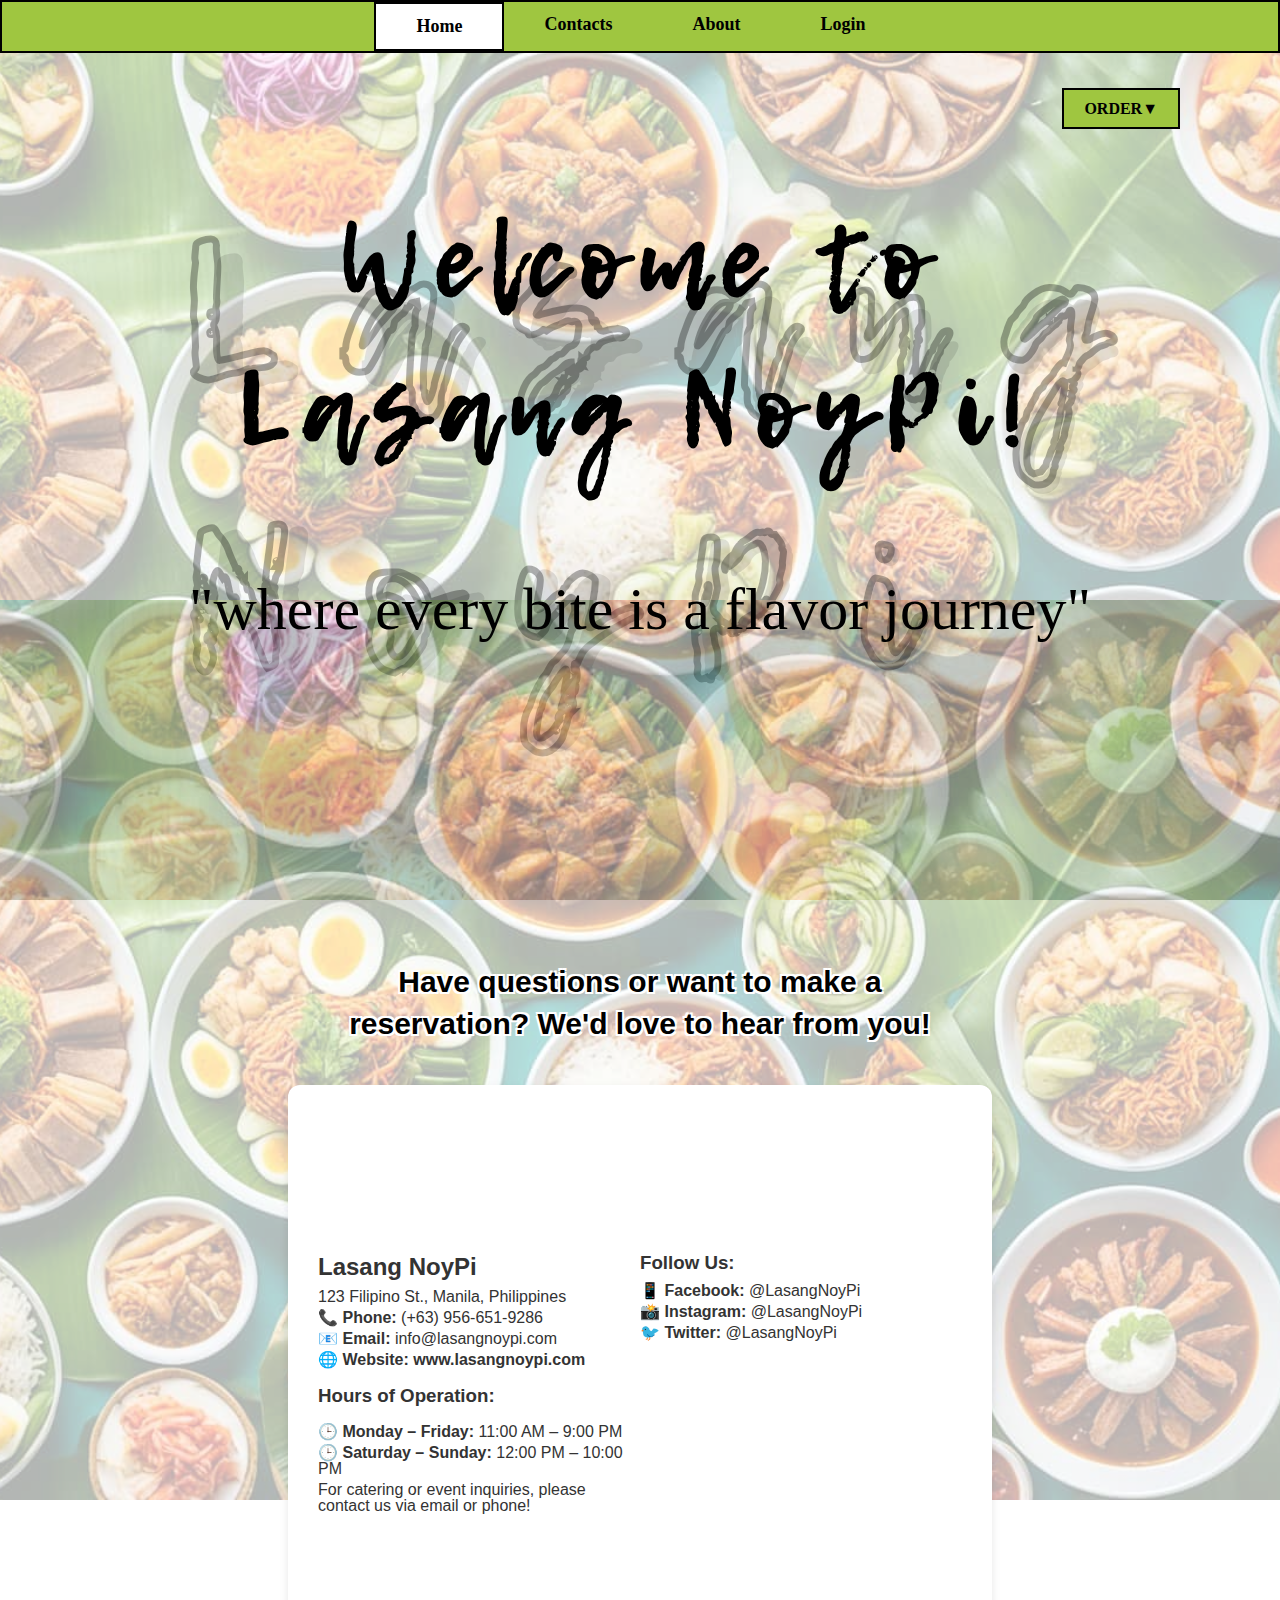
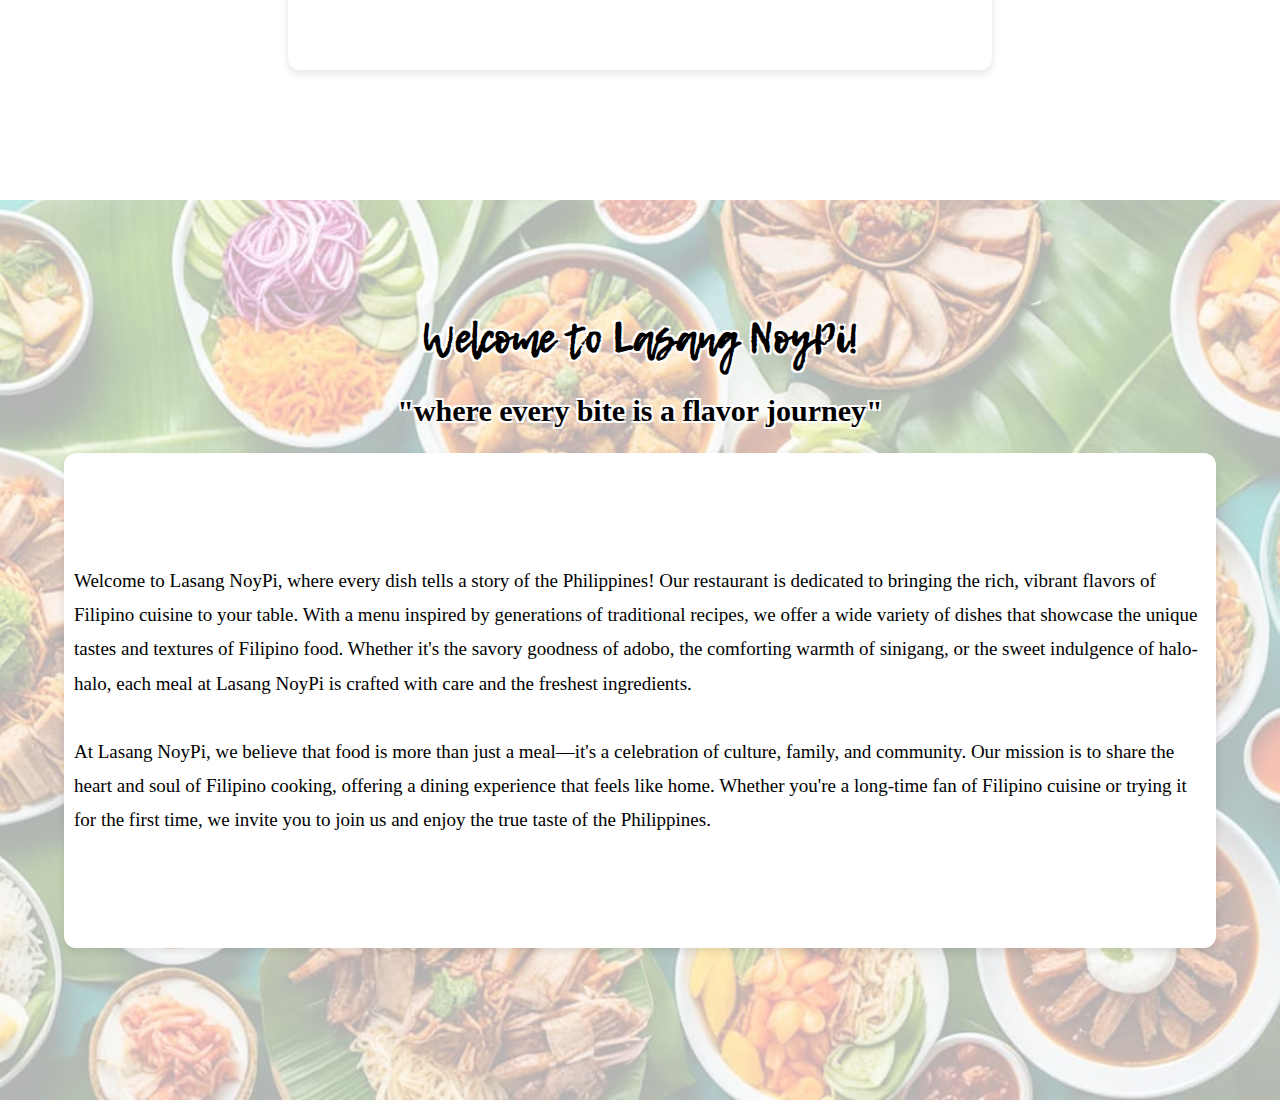
==== commit dbd8e797: "added" ====
--- a/index.html
+++ b/index.html
@@ -338,7 +338,7 @@
               <div class="business-info">
                 <h2>Lasang NoyPi</h2>
                 <p>123 Filipino St., Manila, Philippines</p>
-                <p>📞 <strong>Phone:</strong> (02) 123-4567</p>
+                <p>📞 <strong>Phone:</strong> (+63) 956-651-9286</p>
                 <p>📧 <strong>Email:</strong> info@lasangnoypi.com</p>
                 <p>🌐 <strong>Website:</strong> <a href="https://www.lasangnoypi.com" target="_blank">www.lasangnoypi.com</a></p>
                 
